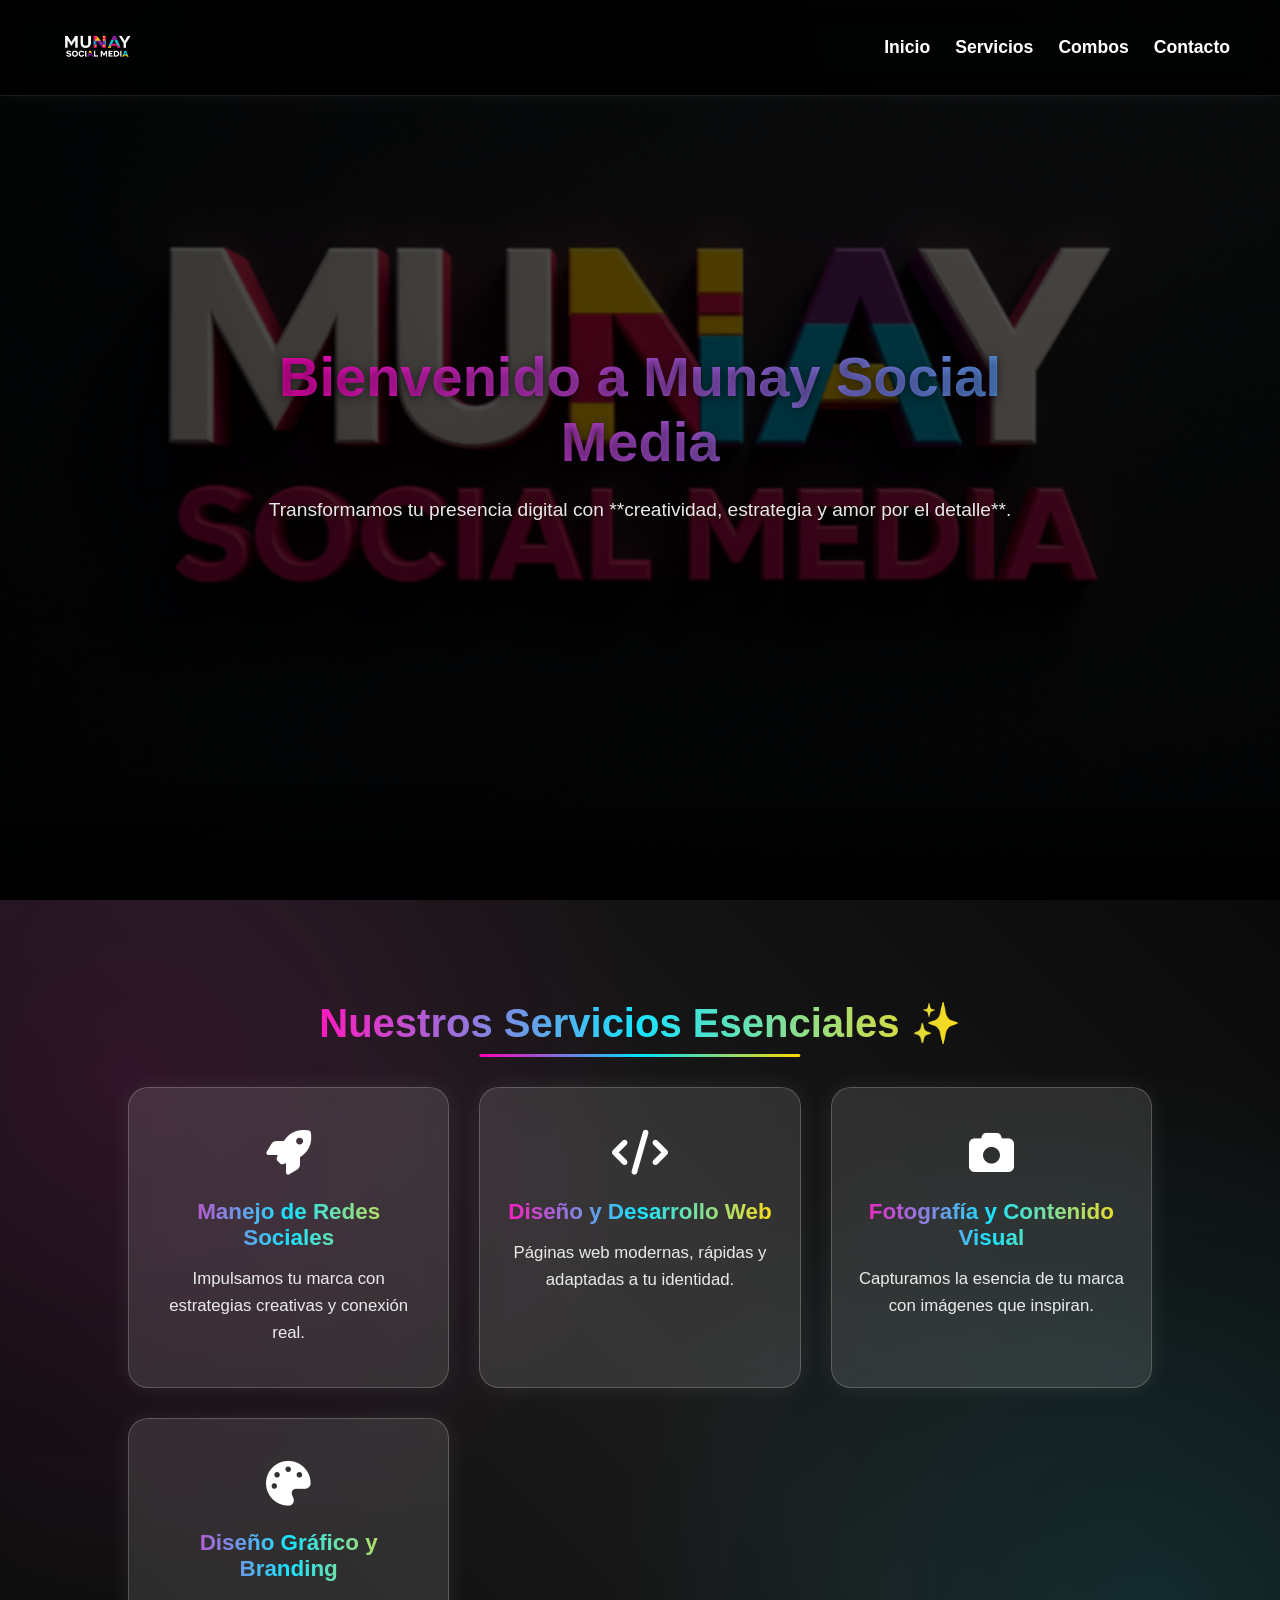
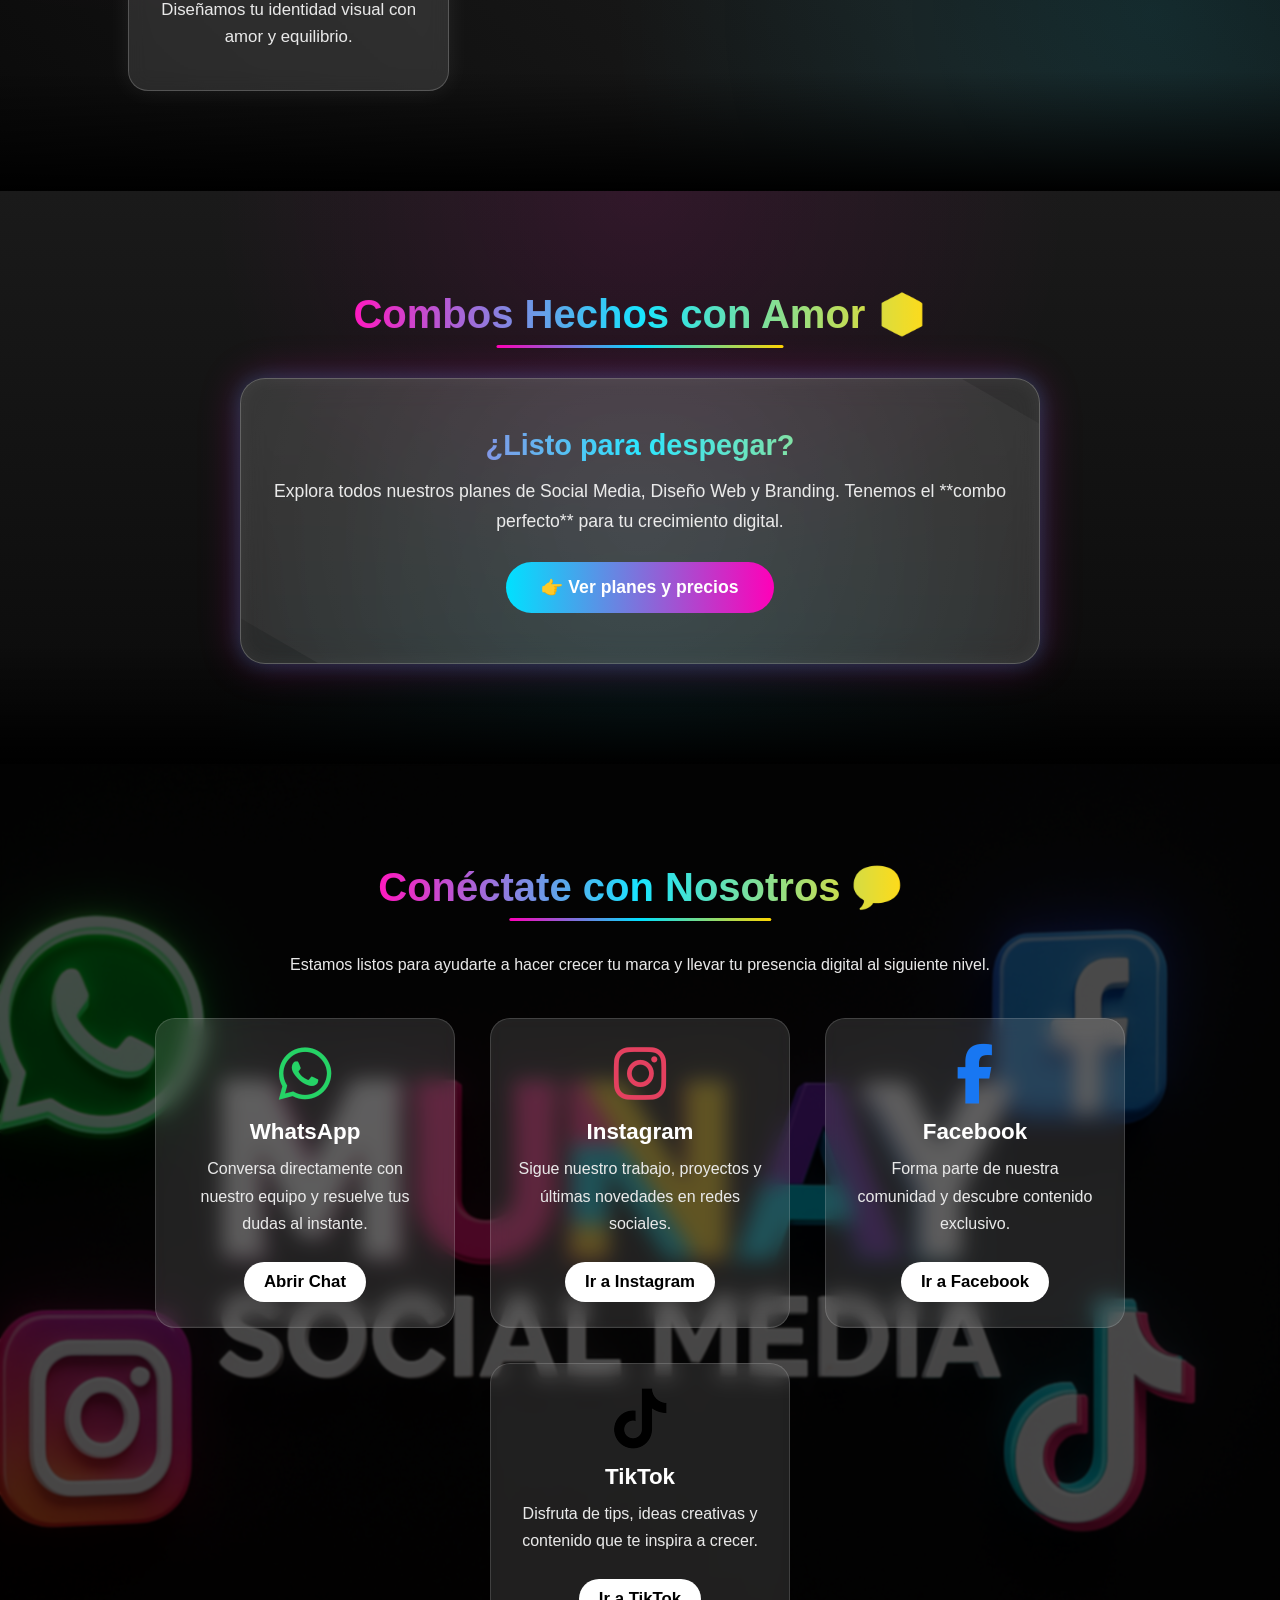
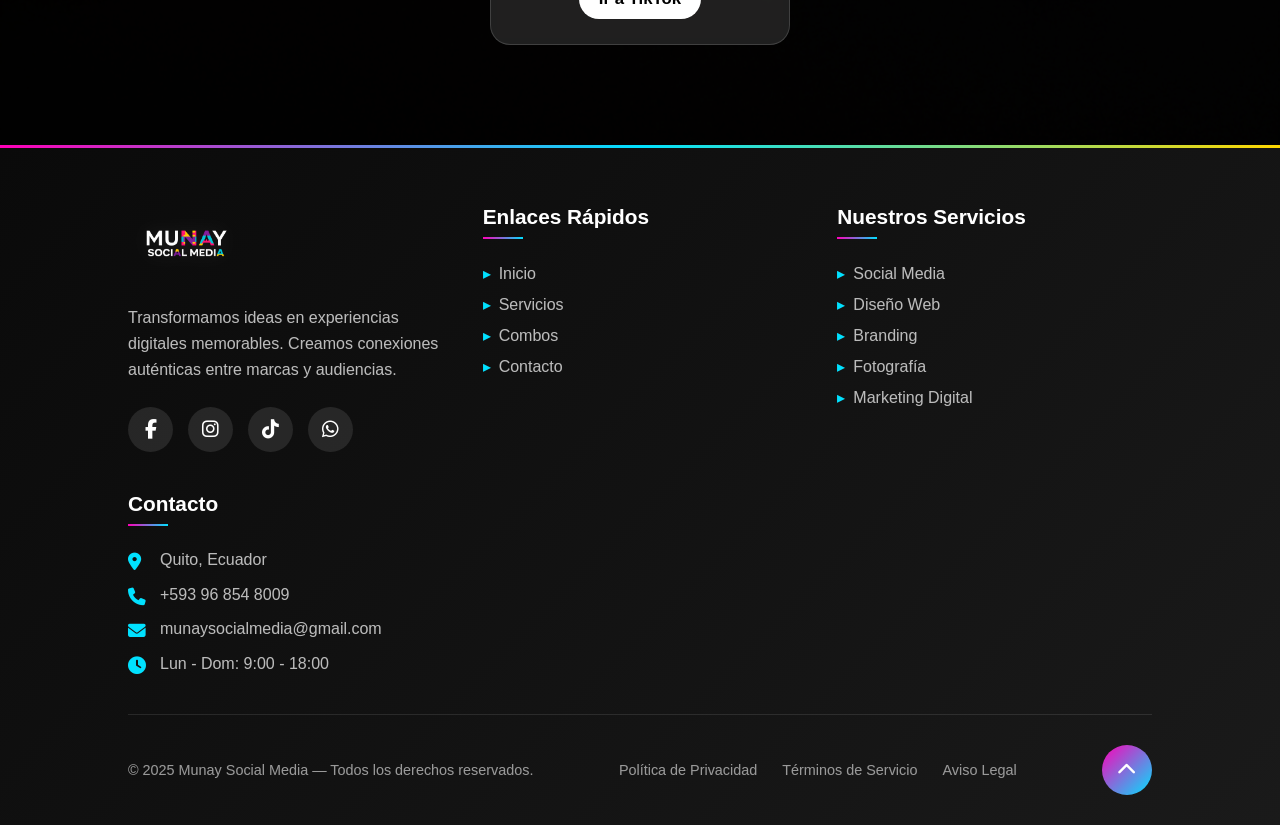
==== index.html @ 26964023 "test pagina web" ====
<!DOCTYPE html>
<html lang="es">
<head>
<meta charset="UTF-8" />
<meta name="viewport" content="width=device-width, initial-scale=1.0" />
<title>Munay Social Media</title>

<link rel="stylesheet" href="https://cdnjs.cloudflare.com/ajax/libs/font-awesome/6.5.0/css/all.min.css" />

<style>
/* ==== BASE ==== */
* {
  margin: 0;
  padding: 0;
  box-sizing: border-box;
  scroll-behavior: smooth;
}
:root {
  --primary: #ff00b8;
  --secondary: #00e1ff;
  --accent: #ffd700;
  --dark: #000;
  --light: #fff;
  --gray: #ccc;
  --light-gray: #e8e8e8;
}
body {
  font-family: "Poppins", sans-serif;
  background-color: var(--dark);
  color: var(--light);
  overflow-x: hidden;
  text-shadow: 0 0 1px rgba(255, 255, 255, 0.1); /* Sutil mejora de contraste */
}

/* ==== HEADER ==== */
header {
  position: fixed;
  top: 0; left: 0;
  width: 100%;
  padding: 15px 50px;
  display: flex;
  justify-content: space-between;
  align-items: center;
  backdrop-filter: blur(15px);
  background: rgba(0, 0, 0, 0.8);
  border-bottom: 1px solid rgba(255, 255, 255, 0.1);
  box-shadow: 0 0 20px rgba(255,255,255,0.05);
  z-index: 1000;
  transition: all 0.4s ease;
}
header.scrolled {
  padding: 10px 50px;
  background: rgba(0, 0, 0, 0.95);
}
header img {
  height: 65px;
  transition: transform 0.4s ease, filter 0.4s ease;
}
header img:hover {
  transform: scale(1.08);
  filter: drop-shadow(0 0 15px rgba(255,255,255,0.4));
}
nav {
  display: flex;
  gap: 25px;
}
nav a {
  color: var(--light);
  text-decoration: none;
  font-weight: 600;
  font-size: 1.1em;
  position: relative;
  transition: all 0.3s ease;
  padding: 8px 0;
}
nav a::after {
  content: "";
  position: absolute;
  width: 0%;
  height: 3px;
  left: 0; bottom: 0;
  background: linear-gradient(90deg, var(--primary), var(--secondary), var(--accent));
  transition: width 0.4s ease;
}
nav a:hover::after { width: 100%; }
nav a:hover {
  color: #ffb3ff;
  text-shadow: 0 0 8px rgba(255, 0, 255, 0.7);
}

/* ==== HERO / INICIO CON IMAGEN DE FONDO ==== */
#inicio {
  height: 100vh;
  display: flex; align-items: center; justify-content: center;
  background: 
    /* Imagen de fondo principal */
    url('./img/MUNAY 5.png') center/cover no-repeat,
    /* Gradientes para overlay */
    radial-gradient(circle at 20% 80%, rgba(255, 0, 184, 0.3) 0%, transparent 50%),
    radial-gradient(circle at 80% 20%, rgba(0, 225, 255, 0.3) 0%, transparent 50%);
  position: relative; text-align: center;
  overflow: hidden;
}

#inicio::before {
  content: "";
  position: absolute;
  inset: 0;
  background: rgba(0, 0, 0, 0.7); /* Overlay oscuro para mejor contraste */
  backdrop-filter: blur(1px);
}

#inicio .contenido {
  position: relative;
  z-index: 2;
  animation: fadeIn 2s ease;
  max-width: 800px;
  padding: 0 20px;
}
#inicio h1 {
  font-size: 3.5em;
  margin-bottom: 20px;
  background: linear-gradient(90deg, var(--primary), var(--secondary), var(--accent));
  background-size: 300% 300%;
  -webkit-background-clip: text;
  -webkit-text-fill-color: transparent;
  animation: gradientShift 5s infinite alternate;
  text-shadow: 0 2px 10px rgba(0,0,0,0.5);
}
#inicio p {
  margin-top: 15px;
  font-size: 1.2em;
  color: var(--light-gray);
  margin-bottom: 30px;
  text-shadow: 0 2px 5px rgba(0,0,0,0.5);
}
#inicio button {
  margin-top: 30px;
  padding: 12px 30px;
  border: none;
  border-radius: 30px;
  background: linear-gradient(90deg, var(--primary), var(--secondary));
  color: var(--light);
  font-weight: 600;
  cursor: pointer;
  transition: all 0.3s ease;
  box-shadow: 0 0 20px rgba(255,255,255,0.1);
  position: relative;
  overflow: hidden;
}
#inicio button::before {
  content: '';
  position: absolute;
  top: 0;
  left: -100%;
  width: 100%;
  height: 100%;
  background: linear-gradient(90deg, transparent, rgba(255,255,255,0.2), transparent);
  transition: 0.5s;
}
#inicio button:hover::before {
  left: 100%;
}
#inicio button:hover {
  transform: scale(1.05);
  box-shadow: 0 0 25px rgba(255,255,255,0.5);
}

/* ==== TITULOS Y SECCIONES ==== */
section {
  padding: 100px 10%;
  position: relative;
  animation: fadeIn 1.5s ease;
  scroll-margin-top: 110px;
}

/* TRANSICIÓN SUAVE ENTRE SECCIONES */
section::after {
  content: "";
  position: absolute;
  bottom: 0;
  left: 0; right: 0;
  height: 120px;
  background: linear-gradient(to bottom, rgba(0,0,0,0) 0%, rgba(0,0,0,1) 100%);
  z-index: 1;
  pointer-events: none;
}

section:last-of-type::after {
  display: none;
}

h2 {
  font-size: 2.5em;
  text-align: center;
  margin-bottom: 40px;
  background: linear-gradient(90deg, var(--primary), var(--secondary), var(--accent));
  -webkit-background-clip: text;
  -webkit-text-fill-color: transparent;
  animation: gradientShift 4s infinite alternate;
  position: relative;
  display: inline-block;
  left: 50%;
  transform: translateX(-50%);
}
h2::after {
  content: '';
  position: absolute;
  width: 50%;
  height: 3px;
  bottom: -10px;
  left: 25%;
  background: linear-gradient(90deg, var(--primary), var(--secondary), var(--accent));
  border-radius: 2px;
}
p {
  color: var(--light-gray);
  text-align: center;
  line-height: 1.7em;
}

/* ==== SERVICIOS ==== */
#servicios {
  background: 
    radial-gradient(circle at 10% 20%, rgba(255, 0, 184, 0.1) 0%, transparent 40%),
    radial-gradient(circle at 90% 80%, rgba(0, 225, 255, 0.1) 0%, transparent 40%),
    linear-gradient(45deg, #0a0a0a 0%, #1a1a1a 50%, #0a0a0a 100%);
  position: relative;
}

.servicios-grid {
  position: relative;
  z-index: 2;
  display: grid;
  grid-template-columns: repeat(auto-fit, minmax(280px, 1fr));
  gap: 30px;
  max-width: 1100px;
  margin: 0 auto;
}
.card {
  background: rgba(255,255,255,0.12);
  border: 1px solid rgba(255,255,255,0.2);
  border-radius: 20px;
  padding: 40px 25px;
  text-align: center;
  transition: all 0.4s ease;
  box-shadow: 0 0 25px rgba(255,255,255,0.08);
  position: relative;
  overflow: hidden;
  backdrop-filter: blur(10px);
}
.card::before {
  content: '';
  position: absolute;
  top: 0;
  left: 0;
  width: 100%;
  height: 5px;
  background: linear-gradient(90deg, var(--primary), var(--secondary), var(--accent));
  transform: scaleX(0);
  transform-origin: left;
  transition: transform 0.4s ease;
}
.card:hover::before {
  transform: scaleX(1);
}
.card:hover {
  transform: translateY(-10px);
  box-shadow: 0 10px 30px rgba(255,255,255,0.15);
  background: linear-gradient(145deg, rgba(255,0,184,0.15), rgba(0,225,255,0.15), rgba(255,215,0,0.15));
}
.card .icon {
  font-size: 2.8em;
  margin-bottom: 20px;
  animation: glowPulse 3s infinite;
}
.card h3 {
  margin-bottom: 15px;
  font-size: 1.4em;
  background: linear-gradient(90deg, var(--primary), var(--secondary), var(--accent));
  -webkit-background-clip: text;
  -webkit-text-fill-color: transparent;
}
.card p {
  color: var(--light-gray);
  font-size: 1.05em;
  line-height: 1.6;
}

/* ==== TESTIMONIOS (Reemplaza Portafolio) ==== */
#testimonios {
  background: 
    radial-gradient(ellipse at 30% 50%, rgba(255, 0, 184, 0.08) 0%, transparent 50%),
    radial-gradient(ellipse at 70% 50%, rgba(0, 225, 255, 0.08) 0%, transparent 50%),
    linear-gradient(180deg, #0f0f0f 0%, #1a1a1a 100%);
  position: relative;
}

.testimonial-carousel {
  display: flex;
  overflow-x: auto; /* Permite scroll horizontal */
  gap: 30px;
  padding: 20px 0;
  max-width: 1200px;
  margin: 0 auto;
  scroll-snap-type: x mandatory;
  -webkit-overflow-scrolling: touch;
  scrollbar-width: none; /* Firefox */
  position: relative;
  z-index: 2;
}

.testimonial-carousel::-webkit-scrollbar {
  display: none; /* Chrome, Safari, Opera */
}

.testimonial-card {
  flex: 0 0 85%; /* 85% para móvil, ajustaremos para desktop */
  scroll-snap-align: center;
  background: rgba(255, 255, 255, 0.08);
  border: 1px solid rgba(255, 255, 255, 0.15);
  border-radius: 20px;
  padding: 40px;
  text-align: center;
  max-width: 400px;
  margin: 0 auto; /* Centrar para el efecto visual, aunque el flex-item ya tiene un tamaño fijo */
  transition: all 0.4s ease;
  box-shadow: 0 0 25px rgba(255,255,255,0.08);
  backdrop-filter: blur(8px);
  position: relative;
  overflow: hidden;
}

.testimonial-card::before {
  content: '\f10d'; /* Icono de comillas de Font Awesome */
  font-family: "Font Awesome 6 Free";
  font-weight: 900;
  position: absolute;
  top: 15px;
  left: 20px;
  font-size: 4em;
  color: rgba(255, 255, 255, 0.1);
  line-height: 1;
}

.testimonial-card:hover {
  transform: translateY(-5px);
  box-shadow: 0 10px 30px rgba(255,0,184,0.3);
}

.testimonial-card p {
  font-style: italic;
  font-size: 1.1em;
  margin-bottom: 20px;
  text-align: center;
}

.client-info {
  margin-top: 20px;
  display: flex;
  flex-direction: column;
  align-items: center;
}

.client-info h4 {
  font-size: 1.2em;
  color: var(--secondary);
  margin-bottom: 5px;
}

.client-info span {
  font-size: 0.9em;
  color: var(--primary);
  font-weight: 600;
}


/* ==== COMBOS ==== */
#combos {
  background: 
    radial-gradient(circle at 50% 0%, rgba(255, 0, 184, 0.1) 0%, transparent 50%),
    radial-gradient(circle at 50% 100%, rgba(0, 225, 255, 0.1) 0%, transparent 50%),
    linear-gradient(180deg, #1a1a1a 0%, #0a0a0a 100%);
  position: relative;
}

.combo-cta-card {
  z-index: 2;
  position: relative;
  width: 90%;
  max-width: 800px;
  margin: 0 auto;
  text-align: center;
  border-radius: 25px;
  background: rgba(255,255,255,0.12);
  border: 1px solid rgba(255,255,255,0.25);
  padding: 50px 30px;
  box-shadow: 
    0 0 40px rgba(255,0,184,0.25), 
    0 0 20px rgba(0,225,255,0.25),
    inset 0 0 20px rgba(255,255,255,0.05);
  transition: all 0.4s ease;
  position: relative;
  overflow: hidden;
  backdrop-filter: blur(15px);
}
.combo-cta-card::before {
  content: '';
  position: absolute;
  top: -50%;
  left: -50%;
  width: 200%;
  height: 200%;
  background: radial-gradient(circle, rgba(255,255,255,0.1) 0%, transparent 70%);
  transform: rotate(30deg);
  transition: all 0.5s ease;
}
.combo-cta-card:hover::before {
  transform: rotate(0deg);
}
.combo-cta-card:hover {
  transform: translateY(-5px);
  box-shadow: 
    0 0 55px rgba(255,0,184,0.35), 
    0 0 30px rgba(0,225,255,0.35),
    inset 0 0 30px rgba(255,255,255,0.1);
}
.combo-cta-card h3 {
  font-size: 1.8em;
  margin-bottom: 15px;
  background: linear-gradient(90deg, var(--primary), var(--secondary), var(--accent));
  -webkit-background-clip: text;
  -webkit-text-fill-color: transparent;
}
.combo-cta-card p {
  color: var(--light-gray);
  margin-bottom: 25px;
  font-size: 1.1em;
}
.combo-cta-card button {
  padding: 15px 35px;
  font-size: 1.1em;
  border: none;
  border-radius: 40px;
  background: linear-gradient(90deg, var(--secondary), var(--primary));
  color: var(--light);
  font-weight: 700;
  cursor: pointer;
  transition: 0.3s;
  position: relative;
  overflow: hidden;
  z-index: 1;
}
.combo-cta-card button::before {
  content: '';
  position: absolute;
  top: 0;
  left: 0;
  width: 0%;
  height: 100%;
  background: linear-gradient(90deg, var(--primary), var(--secondary));
  transition: all 0.4s ease;
  z-index: -1;
}
.combo-cta-card button:hover::before {
  width: 100%;
}
.combo-cta-card button:hover {
  transform: scale(1.05);
  box-shadow: 0 0 30px rgba(255,255,255,0.5);
}

/* ==== CONTACTO ==== */
#contacto {
  background: 
    /* Imagen de fondo para contacto */
    url('./img/CONTACTO.png') center/cover no-repeat,
    /* Gradientes para overlay */
    radial-gradient(circle at 80% 20%, rgba(255, 0, 184, 0.2) 0%, transparent 40%),
    radial-gradient(circle at 20% 80%, rgba(0, 225, 255, 0.2) 0%, transparent 40%);
  color: var(--light);
  overflow: hidden;
  position: relative;
}

#contacto::before {
  content: "";
  position: absolute;
  inset: 0;
  background: rgba(0, 0, 0, 0.7); /* Overlay oscuro para contraste */
  backdrop-filter: blur(1px);
}

#contacto > * {
  position: relative;
  z-index: 1;
}
.contacto-grid {
  display: flex;
  flex-wrap: wrap;
  justify-content: center;
  gap: 35px;
  margin-top: 40px;
}
.contact-card {
  background: rgba(255,255,255,0.12);
  border-radius: 20px;
  padding: 25px;
  width: 300px;
  transition: all 0.3s ease;
  text-align: center;
  cursor: pointer;
  position: relative;
  overflow: hidden;
  border: 1px solid rgba(255,255,255,0.15);
  backdrop-filter: blur(10px);
}
.contact-card::before {
  content: '';
  position: absolute;
  top: 0;
  left: 0;
  width: 100%;
  height: 100%;
  background: linear-gradient(135deg, rgba(255,255,255,0.1) 0%, transparent 50%);
  transform: translateY(100%);
  transition: transform 0.4s ease;
}
.contact-card:hover::before {
  transform: translateY(0);
}
.contact-card:hover {
  transform: translateY(-6px);
  background: rgba(255,255,255,0.15);
  box-shadow: 0 10px 25px rgba(255,255,255,0.1);
}
.contact-card .icon i {
  font-size: 60px;
  margin-bottom: 15px;
  transition: transform 0.3s ease;
  animation: glowPulse 2.8s infinite;
}
.contact-card:hover .icon i { transform: scale(1.2); }

.whatsapp .icon i { color: #25D366; }
.instagram .icon i { color: #E4405F; }
.facebook .icon i { color: #1877F2; }
.tiktok .icon i { color: #000; }

.contact-card h3 {
  font-size: 1.4em;
  margin-bottom: 10px;
  color: var(--light);
}
.contact-card p {
  color: var(--light-gray);
  margin-bottom: 15px;
}

.btn {
  display: inline-block;
  margin-top: 10px;
  padding: 10px 20px;
  border-radius: 25px;
  background: var(--light);
  color: var(--dark);
  font-weight: 600;
  transition: all 0.3s ease;
  position: relative;
  z-index: 1;
  font-size: 1.05em;
}
.contact-card:hover .btn {
  background: var(--primary);
  color: var(--light);
}

/* ==== ANIMACIONES ==== */
@keyframes fadeIn {
  from { opacity: 0; transform: translateY(40px); }
  to { opacity: 1; transform: translateY(0); }
}
@keyframes gradientShift {
  0% { background-position: 0% 50%; }
  100% { background-position: 100% 50%; }
}
@keyframes glowPulse {
  0%,100% { filter: drop-shadow(0 0 5px rgba(255,255,255,0.1)); }
  50% { filter: drop-shadow(0 0 15px rgba(255,255,255,0.4)); }
}

/* ==== RESPONSIVO MEJORADO ==== */
@media (max-width: 768px) {
  /* Header */
  header { 
    padding: 12px 20px; 
    flex-direction: column;
    gap: 15px;
  }
  header img {
    height: 70px;
  }
  nav {
    gap: 15px;
  }
  nav a {
    font-size: 1em;
  }
  
  /* Sección Inicio */
  #inicio {
    height: 100vh;
    background: 
      url('./img/MUNAY 5.png') center/cover no-repeat,
      radial-gradient(circle at 20% 80%, rgba(255, 0, 184, 0.3) 0%, transparent 50%),
      radial-gradient(circle at 80% 20%, rgba(0, 225, 255, 0.3) 0%, transparent 50%);
  }
  
  #inicio h1 { 
    font-size: 2.2em; 
    margin-top: 20px;
  }
  
  #inicio p {
    font-size: 1em;
    padding: 0 10px;
  }
  
  /* Secciones generales */
  section {
    padding: 80px 5%;
    scroll-margin-top: 140px;
  }
  
  h2 {
    font-size: 2em;
  }
  
  /* Servicios */
  .card { 
    padding: 30px 15px; 
  }
  
  /* Combos */
  .combo-cta-card { 
    padding: 40px 20px; 
    width: 95%;
  }
  
  /* Contacto */
  #contacto {
    background: 
      url('./img/CONTACTO.png') center/cover no-repeat,
      radial-gradient(circle at 80% 20%, rgba(255, 0, 184, 0.2) 0%, transparent 40%),
      radial-gradient(circle at 20% 80%, rgba(0, 225, 255, 0.2) 0%, transparent 40%);
  }
  
  .contacto-grid {
    gap: 20px;
  }
  
  .contact-card {
    width: 100%;
    max-width: 300px;
  }
  
  /* Testimonios */
  .testimonial-card {
    padding: 30px 20px;
  }
}

@media (max-width: 480px) {
  /* Ajustes para pantallas muy pequeñas */
  #inicio h1 { 
    font-size: 1.8em; 
  }
  
  #inicio p {
    font-size: 0.9em;
  }
  
  h2 {
    font-size: 1.7em;
  }
  
  section {
    padding: 60px 5%;
  }
  
  .servicios-grid {
    grid-template-columns: 1fr;
    gap: 20px;
  }
  
  .contacto-grid {
    flex-direction: column;
    align-items: center;
  }
}

/* Para dispositivos con orientación horizontal */
@media (max-height: 600px) and (orientation: landscape) {
  #inicio {
    height: auto;
    min-height: 100vh;
    padding: 100px 0;
  }
  
  #inicio .contenido {
    margin-top: 50px;
  }
}

/* ==== FOOTER MEJORADO ==== */
footer {
  background: linear-gradient(135deg, #0a0a0a 0%, #1a1a1a 100%);
  color: #fff;
  padding: 60px 10% 30px;
  position: relative;
  overflow: hidden;
}

footer::before {
  content: '';
  position: absolute;
  top: 0;
  left: 0;
  width: 100%;
  height: 3px;
  background: linear-gradient(90deg, var(--primary), var(--secondary), var(--accent));
}

.footer-content {
  display: grid;
  grid-template-columns: repeat(auto-fit, minmax(250px, 1fr));
  gap: 40px;
  max-width: 1200px;
  margin: 0 auto 40px;
}

.footer-brand {
  display: flex;
  flex-direction: column;
  align-items: flex-start;
}

.footer-logo {
  height: 80px;
  margin-bottom: 20px;
  filter: drop-shadow(0 0 10px rgba(255,255,255,0.1));
}

.footer-brand p {
  text-align: left;
  color: #bbb;
  margin-bottom: 25px;
  line-height: 1.6;
}

.social-links {
  display: flex;
  gap: 15px;
}

.social-link {
  display: flex;
  align-items: center;
  justify-content: center;
  width: 45px;
  height: 45px;
  background: rgba(255,255,255,0.1);
  border-radius: 50%;
  color: #fff;
  text-decoration: none;
  transition: all 0.3s ease;
  position: relative;
  overflow: hidden;
}

.social-link::before {
  content: '';
  position: absolute;
  top: 0;
  left: 0;
  width: 100%;
  height: 100%;
  background: linear-gradient(135deg, var(--primary), var(--secondary));
  opacity: 0;
  transition: opacity 0.3s ease;
  border-radius: 50%;
}

.social-link:hover::before {
  opacity: 1;
}

.social-link i {
  position: relative;
  z-index: 1;
  font-size: 1.2em;
}

.social-link:hover {
  transform: translateY(-3px);
  box-shadow: 0 5px 15px rgba(255,255,255,0.2);
}

.footer-links h3,
.footer-services h3,
.footer-contact h3 {
  color: #fff;
  margin-bottom: 25px;
  font-size: 1.3em;
  position: relative;
  padding-bottom: 10px;
}

.footer-links h3::after,
.footer-services h3::after,
.footer-contact h3::after {
  content: '';
  position: absolute;
  bottom: 0;
  left: 0;
  width: 40px;
  height: 2px;
  background: linear-gradient(90deg, var(--primary), var(--secondary));
}

.footer-links ul,
.footer-services ul {
  list-style: none;
  padding: 0;
}

.footer-links li,
.footer-services li {
  margin-bottom: 12px;
}

.footer-links a,
.footer-services a {
  color: #bbb;
  text-decoration: none;
  transition: all 0.3s ease;
  display: flex;
  align-items: center;
  gap: 8px;
}

.footer-links a::before,
.footer-services a::before {
  content: '▸';
  color: var(--secondary);
  transition: transform 0.3s ease;
}

.footer-links a:hover,
.footer-services a:hover {
  color: #fff;
  transform: translateX(5px);
}

.footer-links a:hover::before,
.footer-services a:hover::before {
  transform: translateX(3px);
  color: var(--primary);
}

.contact-info {
  display: flex;
  flex-direction: column;
  gap: 15px;
}

.contact-item {
  display: flex;
  align-items: flex-start;
  gap: 12px;
  color: #bbb;
}

.contact-item i {
  color: var(--secondary);
  font-size: 1.1em;
  margin-top: 2px;
  min-width: 20px;
}

.contact-item a {
  color: #bbb;
  text-decoration: none;
  transition: color 0.3s ease;
}

.contact-item a:hover {
  color: var(--secondary);
}

.footer-bottom {
  border-top: 1px solid rgba(255,255,255,0.1);
  padding-top: 30px;
  display: flex;
  justify-content: space-between;
  align-items: center;
  flex-wrap: wrap;
  gap: 20px;
  max-width: 1200px;
  margin: 0 auto;
}

.copyright {
  color: #999;
  font-size: 0.9em;
}

.footer-legal {
  display: flex;
  gap: 25px;
}

.footer-legal a {
  color: #999;
  text-decoration: none;
  font-size: 0.9em;
  transition: color 0.3s ease;
}

.footer-legal a:hover {
  color: var(--secondary);
}

.back-to-top {
  background: linear-gradient(135deg, var(--primary), var(--secondary));
  color: #fff;
  border: none;
  width: 50px;
  height: 50px;
  border-radius: 50%;
  cursor: pointer;
  transition: all 0.3s ease;
  display: flex;
  align-items: center;
  justify-content: center;
  font-size: 1.2em;
}

.back-to-top:hover {
  transform: translateY(-3px);
  box-shadow: 0 5px 15px rgba(255,255,255,0.3);
}

/* Responsive Footer */
@media (max-width: 768px) {
  .footer-content {
    grid-template-columns: 1fr;
    gap: 30px;
  }
  
  .footer-brand {
    align-items: center;
    text-align: center;
  }
  
  .footer-brand p {
    text-align: center;
  }
  
  .footer-bottom {
    flex-direction: column;
    text-align: center;
  }
  
  .footer-legal {
    justify-content: center;
  }
}
</style>
</head>
<body>

<header>
  <img src="./img/MUNAY BLANCO PNG.png" alt="Munay Social Media Logo">
  <nav>
    <a href="#inicio">Inicio</a>
    <a href="#servicios">Servicios</a>
    <!-- <a href="#testimonios">Testimonios</a> -->
    <a href="#combos">Combos</a>
    <a href="#contacto">Contacto</a>
  </nav>
</header>

<section id="inicio">
  <div class="contenido">
    <h1>Bienvenido a Munay Social Media</h1>
    <p>Transformamos tu presencia digital con **creatividad, estrategia y amor por el detalle**.</p>
  </div>
</section>

<section id="servicios">
  <h2>Nuestros Servicios Esenciales ✨</h2>
  <div class="servicios-grid">
    <div class="card"><div class="icon"><i class="fa-solid fa-rocket"></i></div><h3>Manejo de Redes Sociales</h3><p>Impulsamos tu marca con estrategias creativas y conexión real.</p></div>
    <div class="card"><div class="icon"><i class="fa-solid fa-code"></i></div><h3>Diseño y Desarrollo Web</h3><p>Páginas web modernas, rápidas y adaptadas a tu identidad.</p></div>
    <div class="card"><div class="icon"><i class="fa-solid fa-camera"></i></div><h3>Fotografía y Contenido Visual</h3><p>Capturamos la esencia de tu marca con imágenes que inspiran.</p></div>
    <div class="card"><div class="icon"><i class="fa-solid fa-palette"></i></div><h3>Diseño Gráfico y Branding</h3><p>Diseñamos tu identidad visual con amor y equilibrio.</p></div>
  </div>
</section>
<!-- 
<section id="testimonios">
  <h2>Clientes Felices, Resultados Reales </h2>
  <p style="margin-bottom: 40px;">La mejor prueba de nuestro trabajo es el crecimiento de quienes confían en Munay.</p>
  <div class="testimonial-carousel">
    <div class="testimonial-card">
      <p>"El equipo de Munay elevó nuestro Instagram a un nuevo nivel. Las ventas se duplicaron en 3 meses. ¡Recomendados 100%!"</p>
      <div class="client-info">
        <h4>Jose Flores</h4>
        <span>Fundadora, Tienda de Moda Vint.</span>
      </div>
    </div>
    <div class="testimonial-card">
      <p>"Necesitábamos una web moderna y rápida. Munay nos entregó un sitio espectacular, optimizado y con un diseño que amamos."</p>
      <div class="client-info">
        <h4>Carlos Herrera</h4>
        <span>Director de Marketing, TechSoluciones.</span>
      </div>
    </div>
    <div class="testimonial-card">
      <p>"Su trabajo de branding capturó perfectamente la esencia de nuestro restaurante. ¡Ahora tenemos una identidad inolvidable!"</p>
      <div class="client-info">
        <h4>Elena Guzmán</h4>
        <span>Gerente, El Fogón Gourmet.</span>
      </div>
    </div>
  </div>
</section> -->

<section id="combos">
  <h2>Combos Hechos con Amor 📦</h2>
  <div class="combo-cta-card">
    <h3>¿Listo para despegar?</h3>
    <p>Explora todos nuestros planes de Social Media, Diseño Web y Branding. Tenemos el **combo perfecto** para tu crecimiento digital.</p>
    <button onclick="window.location.href='combos.html'">👉 Ver planes y precios</button>
  </div>
</section>

<section id="contacto">
  <h2>Conéctate con Nosotros 💬</h2>
  <p class="contacto-text">Estamos listos para ayudarte a hacer crecer tu marca y llevar tu presencia digital al siguiente nivel.</p>

  <div class="contacto-grid">
    <div class="contact-card whatsapp" onclick="window.open('https://wa.me/593968548009','_blank')">
      <div class="icon"><i class="fa-brands fa-whatsapp"></i></div>
      <h3>WhatsApp</h3>
      <p>Conversa directamente con nuestro equipo y resuelve tus dudas al instante.</p>
      <span class="btn">Abrir Chat</span>
    </div>

    <div class="contact-card instagram" onclick="window.open('https://www.instagram.com/munay_social_media?igsh=MW9oMW02M3Y1NXR4MA%3D%3D&utm_source=qr','_blank')">
      <div class="icon"><i class="fa-brands fa-instagram"></i></div>
      <h3>Instagram</h3>
      <p>Sigue nuestro trabajo, proyectos y últimas novedades en redes sociales.</p>
      <span class="btn">Ir a Instagram</span>
    </div>

    <div class="contact-card facebook" onclick="window.open('https://www.facebook.com/share/1RtKyvV9vd/?mibextid=wwXIfr','_blank')">
      <div class="icon"><i class="fa-brands fa-facebook-f"></i></div>
      <h3>Facebook</h3>
      <p>Forma parte de nuestra comunidad y descubre contenido exclusivo.</p>
      <span class="btn">Ir a Facebook</span>
    </div>
    <div class="contact-card tiktok" onclick="window.open('https://www.tiktok.com/@munay.social.medi?_r=1&_t=ZM-91BKcjH4G0e','_blank')">
  <div class="icon"><i class="fa-brands fa-tiktok"></i></div>
  <h3>TikTok</h3>
  <p>Disfruta de tips, ideas creativas y contenido que te inspira a crecer.</p>
  <span class="btn">Ir a TikTok</span>
</div>

  </div>
</section>

<footer>
  <div class="footer-content">
    <div class="footer-brand">
      <img src="./img/MUNAY BLANCO PNG.png" alt="Munay Social Media" class="footer-logo">
      <p>Transformamos ideas en experiencias digitales memorables. Creamos conexiones auténticas entre marcas y audiencias.</p>
      <div class="social-links">
        <a href="https://www.facebook.com/share/1RtKyvV9vd/?mibextid=wwXIfr" class="social-link" target="_blank"><i class="fab fa-facebook-f"></i></a>
        <a href="https://www.instagram.com/munay_social_media?igsh=MW9oMW02M3Y1NXR4MA%3D%3D&utm_source=qr" class="social-link" target="_blank"><i class="fab fa-instagram"></i></a>
        <a href="https://www.tiktok.com/@munay.social.medi?_r=1&_t=ZM-91BKcjH4G0e" class="social-link" target="_blank"><i class="fab fa-tiktok"></i></a>
        <a href="https://wa.me/593968548009" class="social-link" target="_blank"><i class="fab fa-whatsapp"></i></a>
      </div>
    </div>
    
    <div class="footer-links">
      <h3>Enlaces Rápidos</h3>
      <ul>
        <li><a href="#inicio">Inicio</a></li>
        <li><a href="#servicios">Servicios</a></li>
        <!-- <li><a href="#testimonios">Testimonios</a></li> -->
        <li><a href="#combos">Combos</a></li>
        <li><a href="#contacto">Contacto</a></li>
      </ul>
    </div>
    
    <div class="footer-services">
      <h3>Nuestros Servicios</h3>
      <ul>
        <li><a href="#servicios">Social Media</a></li>
        <li><a href="#servicios">Diseño Web</a></li>
        <li><a href="#servicios">Branding</a></li>
        <li><a href="#servicios">Fotografía</a></li>
        <li><a href="#servicios">Marketing Digital</a></li>
      </ul>
    </div>
    
    <div class="footer-contact">
      <h3>Contacto</h3>
      <div class="contact-info">
        <div class="contact-item">
          <i class="fas fa-map-marker-alt"></i>
          <span>Quito, Ecuador</span>
        </div>
        <div class="contact-item">
          <i class="fas fa-phone"></i>
          <a href="tel:+593968548009">+593 96 854 8009</a>
        </div>
        <div class="contact-item">
          <i class="fas fa-envelope"></i>
          <a href="mailto:munaysocialmedia@gmail.com">munaysocialmedia@gmail.com</a>
        </div>
        <div class="contact-item">
          <i class="fas fa-clock"></i>
          <span>Lun - Dom: 9:00 - 18:00</span>
        </div>
      </div>
    </div>
  </div>
  
  <div class="footer-bottom">
    <div class="copyright">
      © 2025 Munay Social Media — Todos los derechos reservados.
    </div>
    <div class="footer-legal">
      <a href="#">Política de Privacidad</a>
      <a href="#">Términos de Servicio</a>
      <a href="#">Aviso Legal</a>
    </div>
    <button class="back-to-top" onclick="scrollToTop()">
      <i class="fas fa-chevron-up"></i>
    </button>
  </div>
</footer>

<script>
// Animación de aparición suave al hacer scroll
const elements = document.querySelectorAll("section");
const observer = new IntersectionObserver(entries => {
  entries.forEach(entry => {
    if (entry.isIntersecting) {
      entry.target.style.animation = "fadeIn 1.5s ease forwards";
    }
  });
});
elements.forEach(el => observer.observe(el));

// Header que cambia al hacer scroll
window.addEventListener('scroll', function() {
  const header = document.querySelector('header');
  if (window.scrollY > 50) {
    header.classList.add('scrolled');
  } else {
    header.classList.remove('scrolled');
  }
});

// Función para scroll al inicio
function scrollToTop() {
  window.scrollTo({
    top: 0,
    behavior: 'smooth'
  });
}
</script>

</body>
</html>
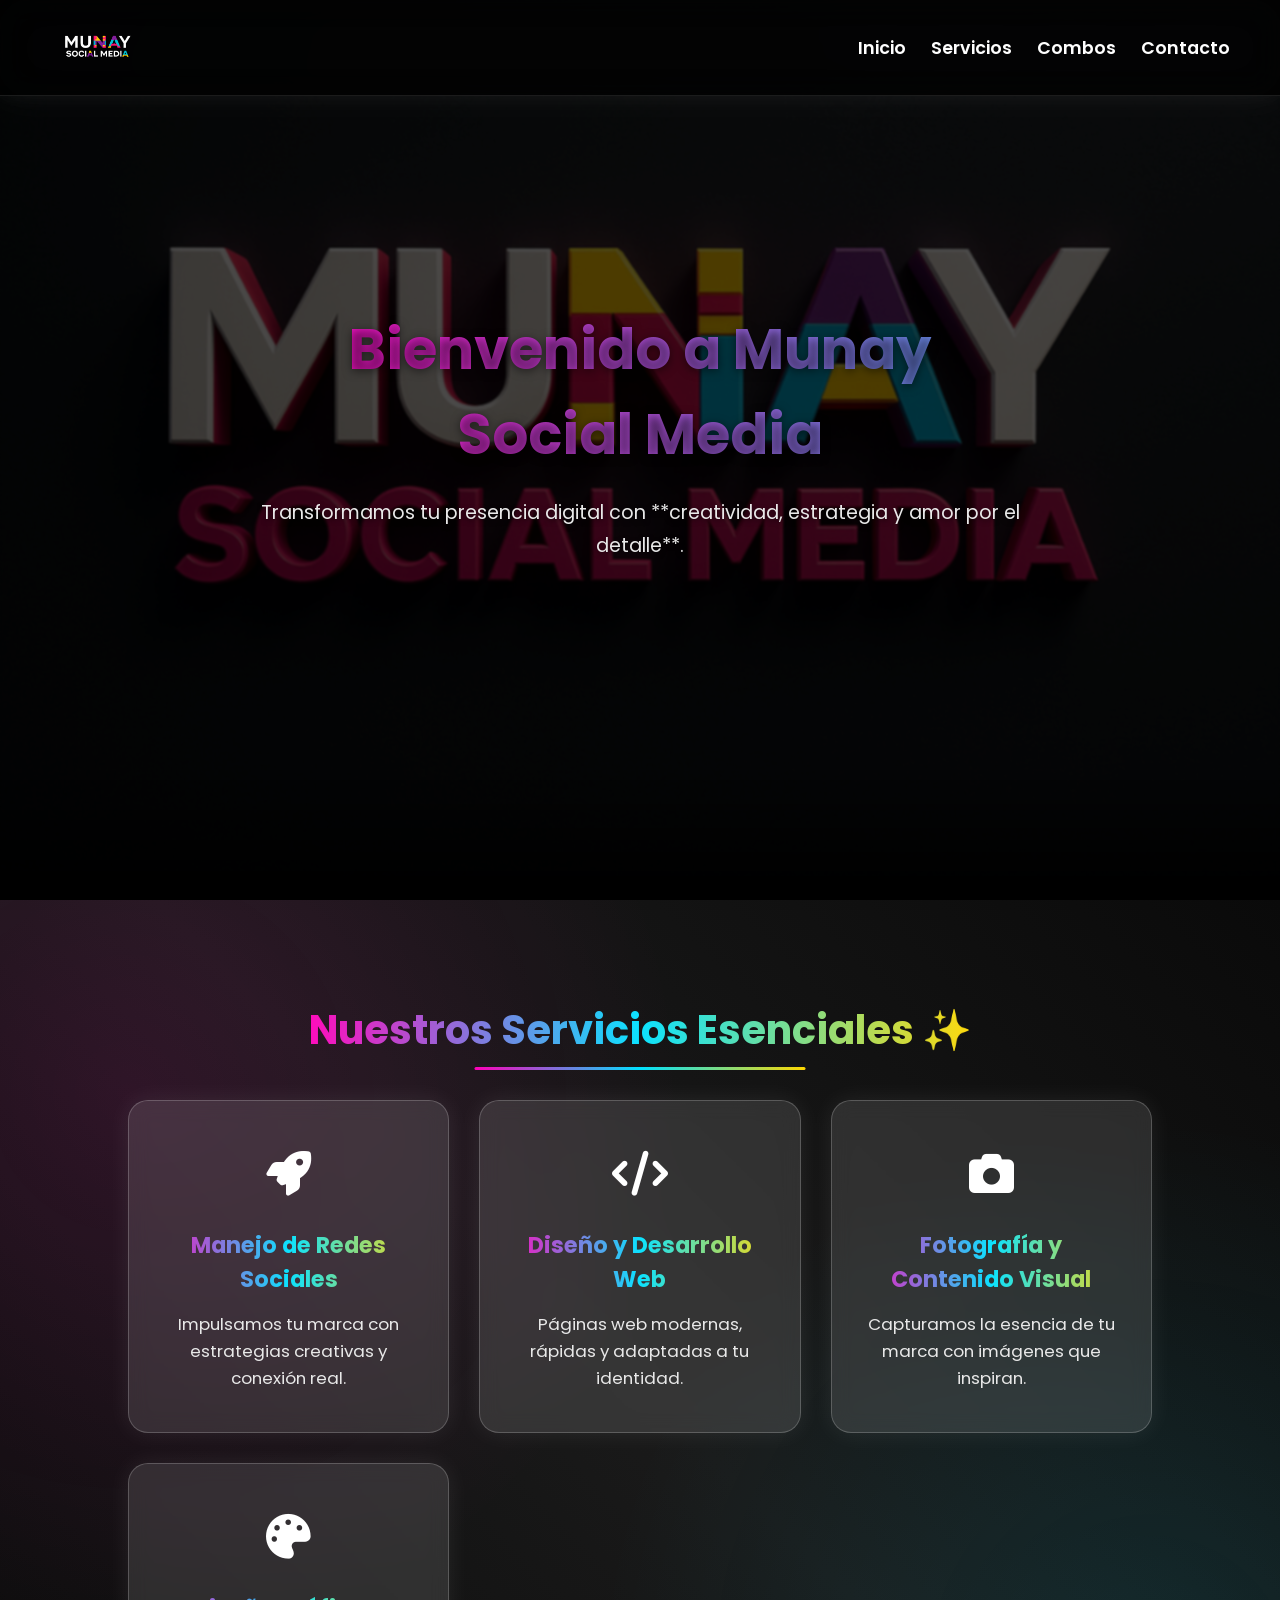
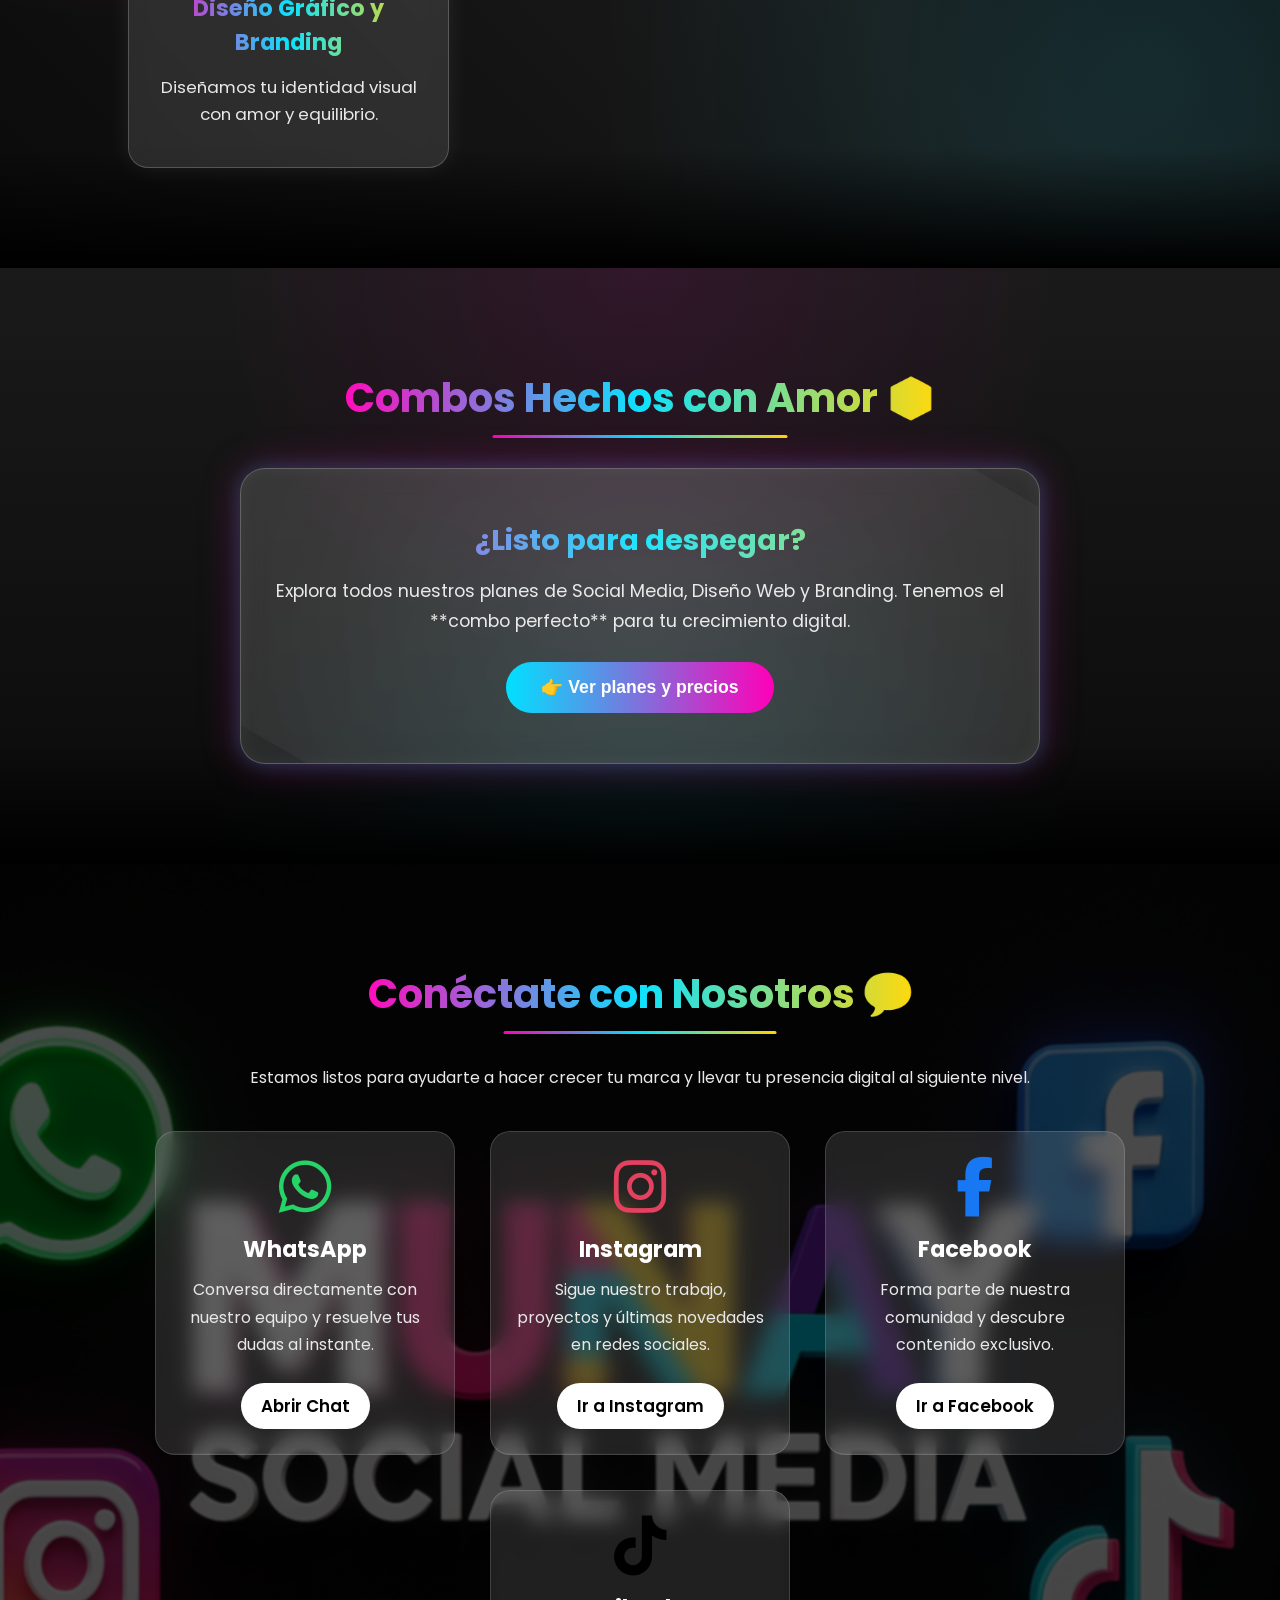
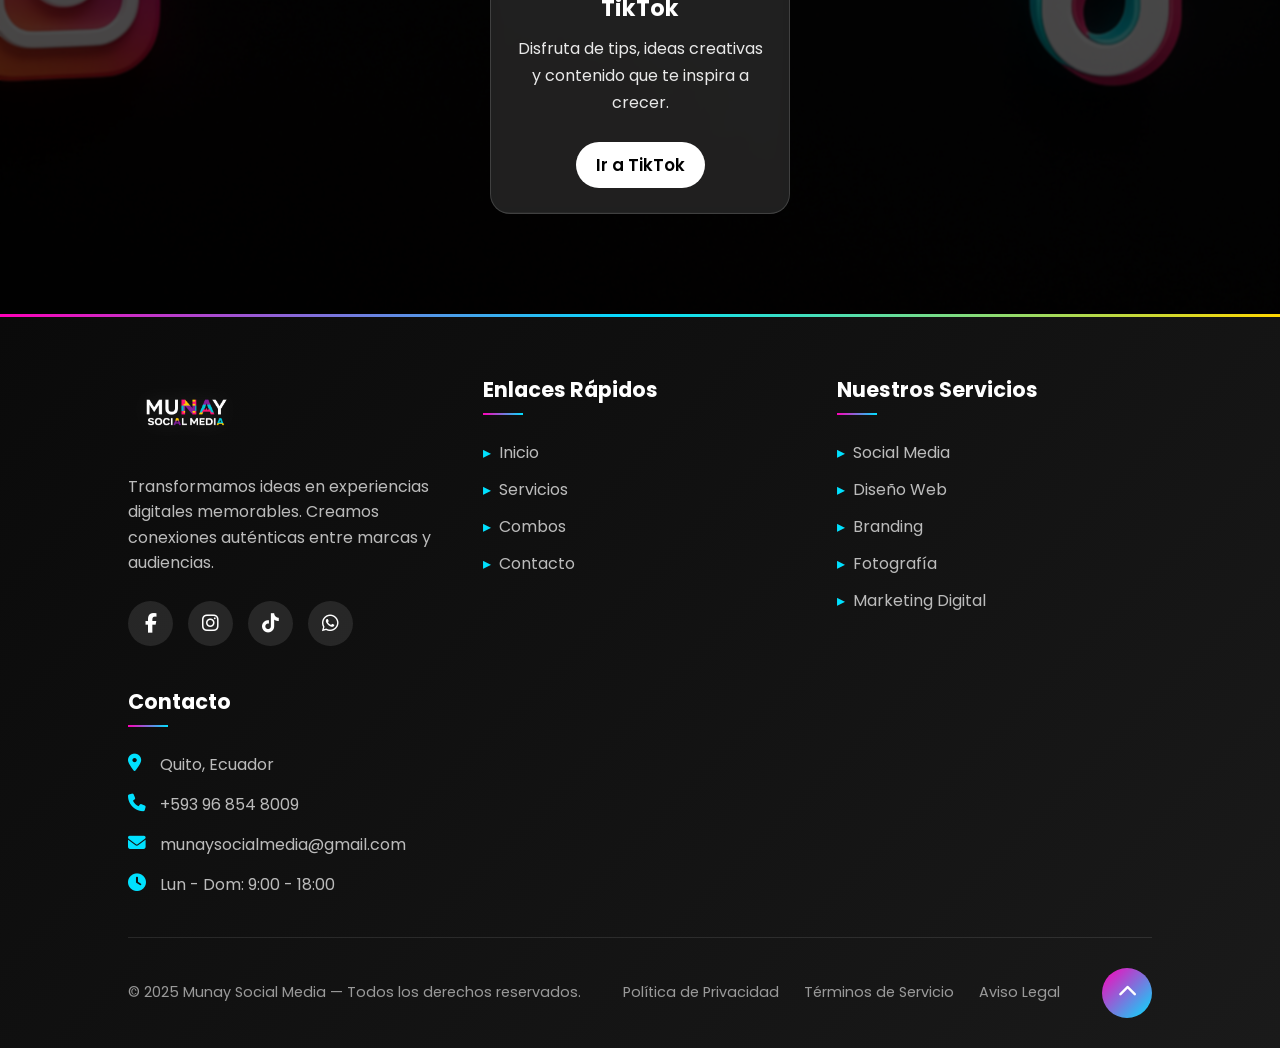
==== commit fc2fc1eb: "Optimización Sitio web" ====
--- a/index.html
+++ b/index.html
@@ -4,8 +4,15 @@
 <meta charset="UTF-8" />
 <meta name="viewport" content="width=device-width, initial-scale=1.0" />
 <title>Munay Social Media</title>
-
-<link rel="stylesheet" href="https://cdnjs.cloudflare.com/ajax/libs/font-awesome/6.5.0/css/all.min.css" />
+<link rel="preconnect" href="https://fonts.googleapis.com">
+<link rel="preconnect" href="https://fonts.gstatic.com" crossorigin>
+
+<link rel="stylesheet" href="https://cdnjs.cloudflare.com/ajax/libs/font-awesome/6.5.0/css/all.min.css" media="print" onload="this.media='all'" />
+<noscript><link rel="stylesheet" href="https://cdnjs.cloudflare.com/ajax/libs/font-awesome/6.5.0/css/all.min.css" /></noscript>
+
+<link href="https://fonts.googleapis.com/css2?family=Poppins:wght@400;600;700&display=swap" rel="stylesheet">
+
+<link rel="icon" type="image/png" href="./img/MUNAY BLANCO PNG.png">
 
 <style>
 /* ==== BASE ==== */
@@ -13,7 +20,7 @@
   margin: 0;
   padding: 0;
   box-sizing: border-box;
-  scroll-behavior: smooth;
+  /* scroll-behavior: smooth; -- Sugerencia: Evitar en CSS, es mejor usar JS para un mayor control y accesibilidad. Se mueve a la función JS. */
 }
 :root {
   --primary: #ff00b8;
@@ -25,11 +32,11 @@
   --light-gray: #e8e8e8;
 }
 body {
-  font-family: "Poppins", sans-serif;
+  font-family: 'Poppins', sans-serif;
   background-color: var(--dark);
   color: var(--light);
   overflow-x: hidden;
-  text-shadow: 0 0 1px rgba(255, 255, 255, 0.1); /* Sutil mejora de contraste */
+  text-shadow: 0 0 1px rgba(255, 255, 255, 0.05); /* Sutil mejora de contraste, reduce opacidad */
 }
 
 /* ==== HEADER ==== */
@@ -41,12 +48,15 @@
   display: flex;
   justify-content: space-between;
   align-items: center;
+  /* 💡 Optimización 4: backdrop-filter puede ser costoso. Se mantiene, pero se debe usar con cautela. */
   backdrop-filter: blur(15px);
   background: rgba(0, 0, 0, 0.8);
   border-bottom: 1px solid rgba(255, 255, 255, 0.1);
-  box-shadow: 0 0 20px rgba(255,255,255,0.05);
+  /* 💡 Optimización 5: Usar filter en lugar de box-shadow para un mejor rendimiento en dispositivos de baja potencia. */
+  filter: drop-shadow(0 0 20px rgba(255,255,255,0.05));
+  box-shadow: 0 0 20px rgba(255,255,255,0.05); /* Se mantiene el box-shadow original como fallback */
   z-index: 1000;
-  transition: all 0.4s ease;
+  /* transition: all 0.4s ease; -- Se mantiene para suavidad, pero se debe tener en cuenta el coste. */
 }
 header.scrolled {
   padding: 10px 50px;
@@ -54,6 +64,7 @@
 }
 header img {
   height: 65px;
+  /* 💡 Optimización 6: Usar transform: scale en el hover es ligero. Se mantiene. */
   transition: transform 0.4s ease, filter 0.4s ease;
 }
 header img:hover {
@@ -92,10 +103,9 @@
 #inicio {
   height: 100vh;
   display: flex; align-items: center; justify-content: center;
+  /* 💡 Optimización 7: Usar 'fixed' para el fondo del hero reduce el repintado al hacer scroll en algunos dispositivos, aunque puede tener otros costes. 'Cover' se mantiene. */
   background: 
-    /* Imagen de fondo principal */
     url('./img/MUNAY 5.png') center/cover no-repeat,
-    /* Gradientes para overlay */
     radial-gradient(circle at 20% 80%, rgba(255, 0, 184, 0.3) 0%, transparent 50%),
     radial-gradient(circle at 80% 20%, rgba(0, 225, 255, 0.3) 0%, transparent 50%);
   position: relative; text-align: center;
@@ -106,14 +116,15 @@
   content: "";
   position: absolute;
   inset: 0;
-  background: rgba(0, 0, 0, 0.7); /* Overlay oscuro para mejor contraste */
+  background: rgba(0, 0, 0, 0.7);
+  /* 💡 Optimización 8: blur(1px) es muy ligero, se mantiene. */
   backdrop-filter: blur(1px);
 }
 
 #inicio .contenido {
   position: relative;
   z-index: 2;
-  animation: fadeIn 2s ease;
+  /* animation: fadeIn 2s ease; -- Se mantiene la animación visual. */
   max-width: 800px;
   padding: 0 20px;
 }
@@ -124,7 +135,7 @@
   background-size: 300% 300%;
   -webkit-background-clip: text;
   -webkit-text-fill-color: transparent;
-  animation: gradientShift 5s infinite alternate;
+  /* animation: gradientShift 5s infinite alternate; -- Se mantiene para el efecto visual. */
   text-shadow: 0 2px 10px rgba(0,0,0,0.5);
 }
 #inicio p {
@@ -170,7 +181,7 @@
 section {
   padding: 100px 10%;
   position: relative;
-  animation: fadeIn 1.5s ease;
+  /* animation: fadeIn 1.5s ease; -- Se moverá a JS para ser activada al intersectar */
   scroll-margin-top: 110px;
 }
 
@@ -197,7 +208,7 @@
   background: linear-gradient(90deg, var(--primary), var(--secondary), var(--accent));
   -webkit-background-clip: text;
   -webkit-text-fill-color: transparent;
-  animation: gradientShift 4s infinite alternate;
+  /* animation: gradientShift 4s infinite alternate; -- Se mantiene para el efecto visual. */
   position: relative;
   display: inline-block;
   left: 50%;
@@ -265,14 +276,15 @@
   transform: scaleX(1);
 }
 .card:hover {
-  transform: translateY(-10px);
+  /* 💡 Optimización 9: Agrupar transformaciones en 3D para aprovechar la aceleración de hardware. */
+  transform: translateY(-10px) translateZ(0);
   box-shadow: 0 10px 30px rgba(255,255,255,0.15);
   background: linear-gradient(145deg, rgba(255,0,184,0.15), rgba(0,225,255,0.15), rgba(255,215,0,0.15));
 }
 .card .icon {
   font-size: 2.8em;
   margin-bottom: 20px;
-  animation: glowPulse 3s infinite;
+  /* animation: glowPulse 3s infinite; -- Se mantiene para el efecto visual. */
 }
 .card h3 {
   margin-bottom: 15px;
@@ -298,24 +310,25 @@
 
 .testimonial-carousel {
   display: flex;
-  overflow-x: auto; /* Permite scroll horizontal */
+  overflow-x: auto;
   gap: 30px;
   padding: 20px 0;
   max-width: 1200px;
   margin: 0 auto;
   scroll-snap-type: x mandatory;
   -webkit-overflow-scrolling: touch;
-  scrollbar-width: none; /* Firefox */
+  scrollbar-width: none;
   position: relative;
   z-index: 2;
 }
 
 .testimonial-carousel::-webkit-scrollbar {
-  display: none; /* Chrome, Safari, Opera */
+  display: none;
 }
 
 .testimonial-card {
-  flex: 0 0 85%; /* 85% para móvil, ajustaremos para desktop */
+  /* 💡 Optimización 10: Usar tamaños fijos para el carrusel es bueno para el rendimiento. Se mantiene. */
+  flex: 0 0 85%;
   scroll-snap-align: center;
   background: rgba(255, 255, 255, 0.08);
   border: 1px solid rgba(255, 255, 255, 0.15);
@@ -323,7 +336,7 @@
   padding: 40px;
   text-align: center;
   max-width: 400px;
-  margin: 0 auto; /* Centrar para el efecto visual, aunque el flex-item ya tiene un tamaño fijo */
+  margin: 0 auto;
   transition: all 0.4s ease;
   box-shadow: 0 0 25px rgba(255,255,255,0.08);
   backdrop-filter: blur(8px);
@@ -332,7 +345,7 @@
 }
 
 .testimonial-card::before {
-  content: '\f10d'; /* Icono de comillas de Font Awesome */
+  content: '\f10d';
   font-family: "Font Awesome 6 Free";
   font-weight: 900;
   position: absolute;
@@ -344,7 +357,8 @@
 }
 
 .testimonial-card:hover {
-  transform: translateY(-5px);
+  /* 💡 Optimización 9: Agrupar transformaciones en 3D para la aceleración de hardware. */
+  transform: translateY(-5px) translateZ(0);
   box-shadow: 0 10px 30px rgba(255,0,184,0.3);
 }
 
@@ -419,7 +433,8 @@
   transform: rotate(0deg);
 }
 .combo-cta-card:hover {
-  transform: translateY(-5px);
+  /* 💡 Optimización 9: Agrupar transformaciones en 3D para la aceleración de hardware. */
+  transform: translateY(-5px) translateZ(0);
   box-shadow: 
     0 0 55px rgba(255,0,184,0.35), 
     0 0 30px rgba(0,225,255,0.35),
@@ -466,16 +481,16 @@
   width: 100%;
 }
 .combo-cta-card button:hover {
-  transform: scale(1.05);
+  /* 💡 Optimización 9: Agrupar transformaciones en 3D para la aceleración de hardware. */
+  transform: scale(1.05) translateZ(0);
   box-shadow: 0 0 30px rgba(255,255,255,0.5);
 }
 
 /* ==== CONTACTO ==== */
 #contacto {
+  /* 💡 Optimización 11: Se mantiene el fondo, pero se debe asegurar que CONTACTO.png es un archivo pequeño y optimizado para el móvil. */
   background: 
-    /* Imagen de fondo para contacto */
     url('./img/CONTACTO.png') center/cover no-repeat,
-    /* Gradientes para overlay */
     radial-gradient(circle at 80% 20%, rgba(255, 0, 184, 0.2) 0%, transparent 40%),
     radial-gradient(circle at 20% 80%, rgba(0, 225, 255, 0.2) 0%, transparent 40%);
   color: var(--light);
@@ -487,7 +502,7 @@
   content: "";
   position: absolute;
   inset: 0;
-  background: rgba(0, 0, 0, 0.7); /* Overlay oscuro para contraste */
+  background: rgba(0, 0, 0, 0.7);
   backdrop-filter: blur(1px);
 }
 
@@ -530,7 +545,8 @@
   transform: translateY(0);
 }
 .contact-card:hover {
-  transform: translateY(-6px);
+  /* 💡 Optimización 9: Agrupar transformaciones en 3D para la aceleración de hardware. */
+  transform: translateY(-6px) translateZ(0);
   background: rgba(255,255,255,0.15);
   box-shadow: 0 10px 25px rgba(255,255,255,0.1);
 }
@@ -538,9 +554,12 @@
   font-size: 60px;
   margin-bottom: 15px;
   transition: transform 0.3s ease;
-  animation: glowPulse 2.8s infinite;
-}
-.contact-card:hover .icon i { transform: scale(1.2); }
+  /* animation: glowPulse 2.8s infinite; -- Se mantiene para el efecto visual. */
+}
+.contact-card:hover .icon i { 
+  /* 💡 Optimización 9: Agrupar transformaciones en 3D para la aceleración de hardware. */
+  transform: scale(1.2) translateZ(0); 
+}
 
 .whatsapp .icon i { color: #25D366; }
 .instagram .icon i { color: #E4405F; }
@@ -576,9 +595,10 @@
 }
 
 /* ==== ANIMACIONES ==== */
+/* 💡 Optimización 12: Usar 'opacity' y 'transform' para animaciones más fluidas (layer compositing) */
 @keyframes fadeIn {
-  from { opacity: 0; transform: translateY(40px); }
-  to { opacity: 1; transform: translateY(0); }
+  from { opacity: 0; transform: translateY(40px) translateZ(0); }
+  to { opacity: 1; transform: translateY(0) translateZ(0); }
 }
 @keyframes gradientShift {
   0% { background-position: 0% 50%; }
@@ -594,9 +614,11 @@
   /* Header */
   header { 
     padding: 12px 20px; 
+    /* 💡 Optimización: Mantenerlo 'fixed' es crucial para el mobile UX */
     flex-direction: column;
     gap: 15px;
   }
+  /* ... (el resto del media query se mantiene, ya que es responsive) ... */
   header img {
     height: 70px;
   }
@@ -610,10 +632,6 @@
   /* Sección Inicio */
   #inicio {
     height: 100vh;
-    background: 
-      url('./img/MUNAY 5.png') center/cover no-repeat,
-      radial-gradient(circle at 20% 80%, rgba(255, 0, 184, 0.3) 0%, transparent 50%),
-      radial-gradient(circle at 80% 20%, rgba(0, 225, 255, 0.3) 0%, transparent 50%);
   }
   
   #inicio h1 { 
@@ -648,13 +666,6 @@
   }
   
   /* Contacto */
-  #contacto {
-    background: 
-      url('./img/CONTACTO.png') center/cover no-repeat,
-      radial-gradient(circle at 80% 20%, rgba(255, 0, 184, 0.2) 0%, transparent 40%),
-      radial-gradient(circle at 20% 80%, rgba(0, 225, 255, 0.2) 0%, transparent 40%);
-  }
-  
   .contacto-grid {
     gap: 20px;
   }
@@ -672,6 +683,11 @@
 
 @media (max-width: 480px) {
   /* Ajustes para pantallas muy pequeñas */
+  header {
+    padding: 10px 15px;
+    gap: 10px;
+  }
+  
   #inicio h1 { 
     font-size: 1.8em; 
   }
@@ -802,7 +818,8 @@
 }
 
 .social-link:hover {
-  transform: translateY(-3px);
+  /* 💡 Optimización 9: Agrupar transformaciones en 3D para la aceleración de hardware. */
+  transform: translateY(-3px) translateZ(0);
   box-shadow: 0 5px 15px rgba(255,255,255,0.2);
 }
 
@@ -859,7 +876,8 @@
 .footer-links a:hover,
 .footer-services a:hover {
   color: #fff;
-  transform: translateX(5px);
+  /* 💡 Optimización 9: Agrupar transformaciones en 3D para la aceleración de hardware. */
+  transform: translateX(5px) translateZ(0);
 }
 
 .footer-links a:hover::before,
@@ -947,7 +965,8 @@
 }
 
 .back-to-top:hover {
-  transform: translateY(-3px);
+  /* 💡 Optimización 9: Agrupar transformaciones en 3D para la aceleración de hardware. */
+  transform: translateY(-3px) translateZ(0);
   box-shadow: 0 5px 15px rgba(255,255,255,0.3);
 }
 
@@ -975,17 +994,31 @@
   .footer-legal {
     justify-content: center;
   }
+  
+  /* 💡 Optimización 13: Mostrar el botón Back to Top solo cuando sea necesario en móvil */
+  .back-to-top {
+      position: fixed; /* Mover el botón a fixed position */
+      bottom: 20px;
+      right: 20px;
+      z-index: 100;
+      opacity: 0;
+      pointer-events: none;
+      transition: opacity 0.3s ease;
+  }
+  .back-to-top.show {
+      opacity: 1;
+      pointer-events: auto;
+  }
 }
 </style>
 </head>
 <body>
 
 <header>
-  <img src="./img/MUNAY BLANCO PNG.png" alt="Munay Social Media Logo">
+  <img src="./img/MUNAY BLANCO PNG.png" alt="Munay Social Media Logo" loading="lazy" decoding="async">
   <nav>
     <a href="#inicio">Inicio</a>
     <a href="#servicios">Servicios</a>
-    <!-- <a href="#testimonios">Testimonios</a> -->
     <a href="#combos">Combos</a>
     <a href="#contacto">Contacto</a>
   </nav>
@@ -1007,34 +1040,6 @@
     <div class="card"><div class="icon"><i class="fa-solid fa-palette"></i></div><h3>Diseño Gráfico y Branding</h3><p>Diseñamos tu identidad visual con amor y equilibrio.</p></div>
   </div>
 </section>
-<!-- 
-<section id="testimonios">
-  <h2>Clientes Felices, Resultados Reales </h2>
-  <p style="margin-bottom: 40px;">La mejor prueba de nuestro trabajo es el crecimiento de quienes confían en Munay.</p>
-  <div class="testimonial-carousel">
-    <div class="testimonial-card">
-      <p>"El equipo de Munay elevó nuestro Instagram a un nuevo nivel. Las ventas se duplicaron en 3 meses. ¡Recomendados 100%!"</p>
-      <div class="client-info">
-        <h4>Jose Flores</h4>
-        <span>Fundadora, Tienda de Moda Vint.</span>
-      </div>
-    </div>
-    <div class="testimonial-card">
-      <p>"Necesitábamos una web moderna y rápida. Munay nos entregó un sitio espectacular, optimizado y con un diseño que amamos."</p>
-      <div class="client-info">
-        <h4>Carlos Herrera</h4>
-        <span>Director de Marketing, TechSoluciones.</span>
-      </div>
-    </div>
-    <div class="testimonial-card">
-      <p>"Su trabajo de branding capturó perfectamente la esencia de nuestro restaurante. ¡Ahora tenemos una identidad inolvidable!"</p>
-      <div class="client-info">
-        <h4>Elena Guzmán</h4>
-        <span>Gerente, El Fogón Gourmet.</span>
-      </div>
-    </div>
-  </div>
-</section> -->
 
 <section id="combos">
   <h2>Combos Hechos con Amor 📦</h2>
@@ -1071,11 +1076,11 @@
       <span class="btn">Ir a Facebook</span>
     </div>
     <div class="contact-card tiktok" onclick="window.open('https://www.tiktok.com/@munay.social.medi?_r=1&_t=ZM-91BKcjH4G0e','_blank')">
-  <div class="icon"><i class="fa-brands fa-tiktok"></i></div>
-  <h3>TikTok</h3>
-  <p>Disfruta de tips, ideas creativas y contenido que te inspira a crecer.</p>
-  <span class="btn">Ir a TikTok</span>
-</div>
+      <div class="icon"><i class="fa-brands fa-tiktok"></i></div>
+      <h3>TikTok</h3>
+      <p>Disfruta de tips, ideas creativas y contenido que te inspira a crecer.</p>
+      <span class="btn">Ir a TikTok</span>
+    </div>
 
   </div>
 </section>
@@ -1083,7 +1088,7 @@
 <footer>
   <div class="footer-content">
     <div class="footer-brand">
-      <img src="./img/MUNAY BLANCO PNG.png" alt="Munay Social Media" class="footer-logo">
+      <img src="./img/MUNAY BLANCO PNG.png" alt="Munay Social Media" class="footer-logo" loading="lazy" decoding="async">
       <p>Transformamos ideas en experiencias digitales memorables. Creamos conexiones auténticas entre marcas y audiencias.</p>
       <div class="social-links">
         <a href="https://www.facebook.com/share/1RtKyvV9vd/?mibextid=wwXIfr" class="social-link" target="_blank"><i class="fab fa-facebook-f"></i></a>
@@ -1098,7 +1103,6 @@
       <ul>
         <li><a href="#inicio">Inicio</a></li>
         <li><a href="#servicios">Servicios</a></li>
-        <!-- <li><a href="#testimonios">Testimonios</a></li> -->
         <li><a href="#combos">Combos</a></li>
         <li><a href="#contacto">Contacto</a></li>
       </ul>
@@ -1154,34 +1158,72 @@
 </footer>
 
 <script>
-// Animación de aparición suave al hacer scroll
-const elements = document.querySelectorAll("section");
-const observer = new IntersectionObserver(entries => {
-  entries.forEach(entry => {
-    if (entry.isIntersecting) {
-      entry.target.style.animation = "fadeIn 1.5s ease forwards";
-    }
-  });
-});
-elements.forEach(el => observer.observe(el));
-
-// Header que cambia al hacer scroll
-window.addEventListener('scroll', function() {
-  const header = document.querySelector('header');
-  if (window.scrollY > 50) {
-    header.classList.add('scrolled');
-  } else {
-    header.classList.remove('scrolled');
-  }
-});
-
-// Función para scroll al inicio
+// 💡 Optimización 15: Función para scroll (con 'smooth') y botón 'Back to Top'
 function scrollToTop() {
   window.scrollTo({
     top: 0,
     behavior: 'smooth'
   });
 }
+
+// 💡 Optimización 16: Lógica para mostrar/ocultar el botón 'Back to Top'
+const backToTopButton = document.querySelector('.back-to-top');
+const showButton = () => {
+    if (window.scrollY > 300) {
+        backToTopButton.classList.add('show');
+    } else {
+        backToTopButton.classList.remove('show');
+    }
+};
+
+// 💡 Optimización 17: Usar 'Intersection Observer' para la animación de secciones
+const elements = document.querySelectorAll("section");
+const sectionObserver = new IntersectionObserver(entries => {
+  entries.forEach(entry => {
+    if (entry.isIntersecting) {
+      entry.target.style.animation = "fadeIn 1.5s ease forwards";
+      sectionObserver.unobserve(entry.target); // Dejar de observar después de la primera aparición
+    }
+  });
+}, {
+    rootMargin: '0px 0px -100px 0px' // Cargar antes de que la sección esté completamente visible
+});
+elements.forEach(el => sectionObserver.observe(el));
+
+// 💡 Optimización 18: Usar 'requestAnimationFrame' para el evento scroll del header, mejorando el rendimiento.
+let lastScrollY = window.scrollY;
+let ticking = false;
+const header = document.querySelector('header');
+const headerThreshold = 50; // Umbral de scroll para el cambio de header
+
+function updateHeader() {
+  if (lastScrollY > headerThreshold) {
+    header.classList.add('scrolled');
+    // Muestra el botón de "volver arriba" si es un dispositivo móvil y se ha bajado.
+    if (window.matchMedia("(max-width: 768px)").matches) {
+        showButton(); 
+    }
+  } else {
+    header.classList.remove('scrolled');
+    if (window.matchMedia("(max-width: 768px)").matches) {
+        backToTopButton.classList.remove('show');
+    }
+  }
+  ticking = false;
+}
+
+window.addEventListener('scroll', function() {
+  lastScrollY = window.scrollY;
+  if (!ticking) {
+    window.requestAnimationFrame(updateHeader);
+    ticking = true;
+  }
+});
+
+// Llamada inicial para el botón en caso de recarga
+if (window.matchMedia("(max-width: 768px)").matches) {
+    showButton();
+}
 </script>
 
 </body>
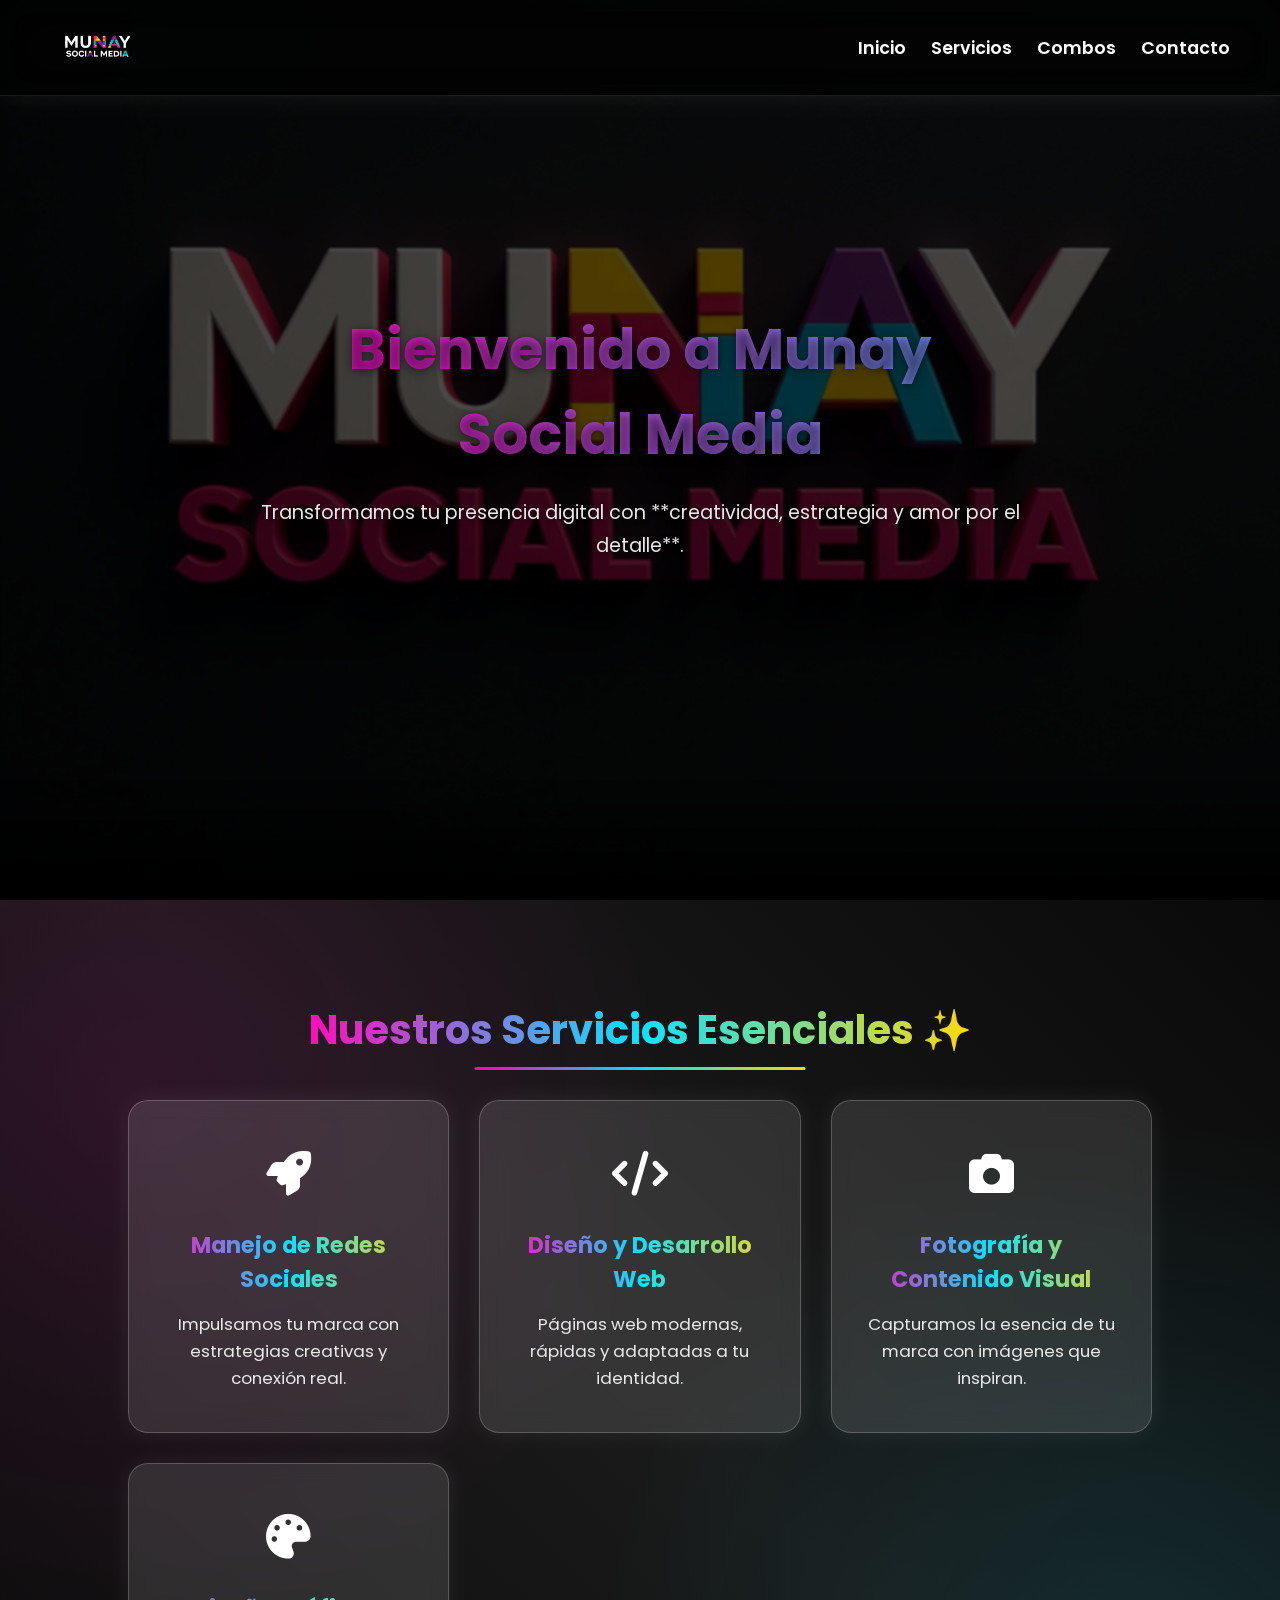
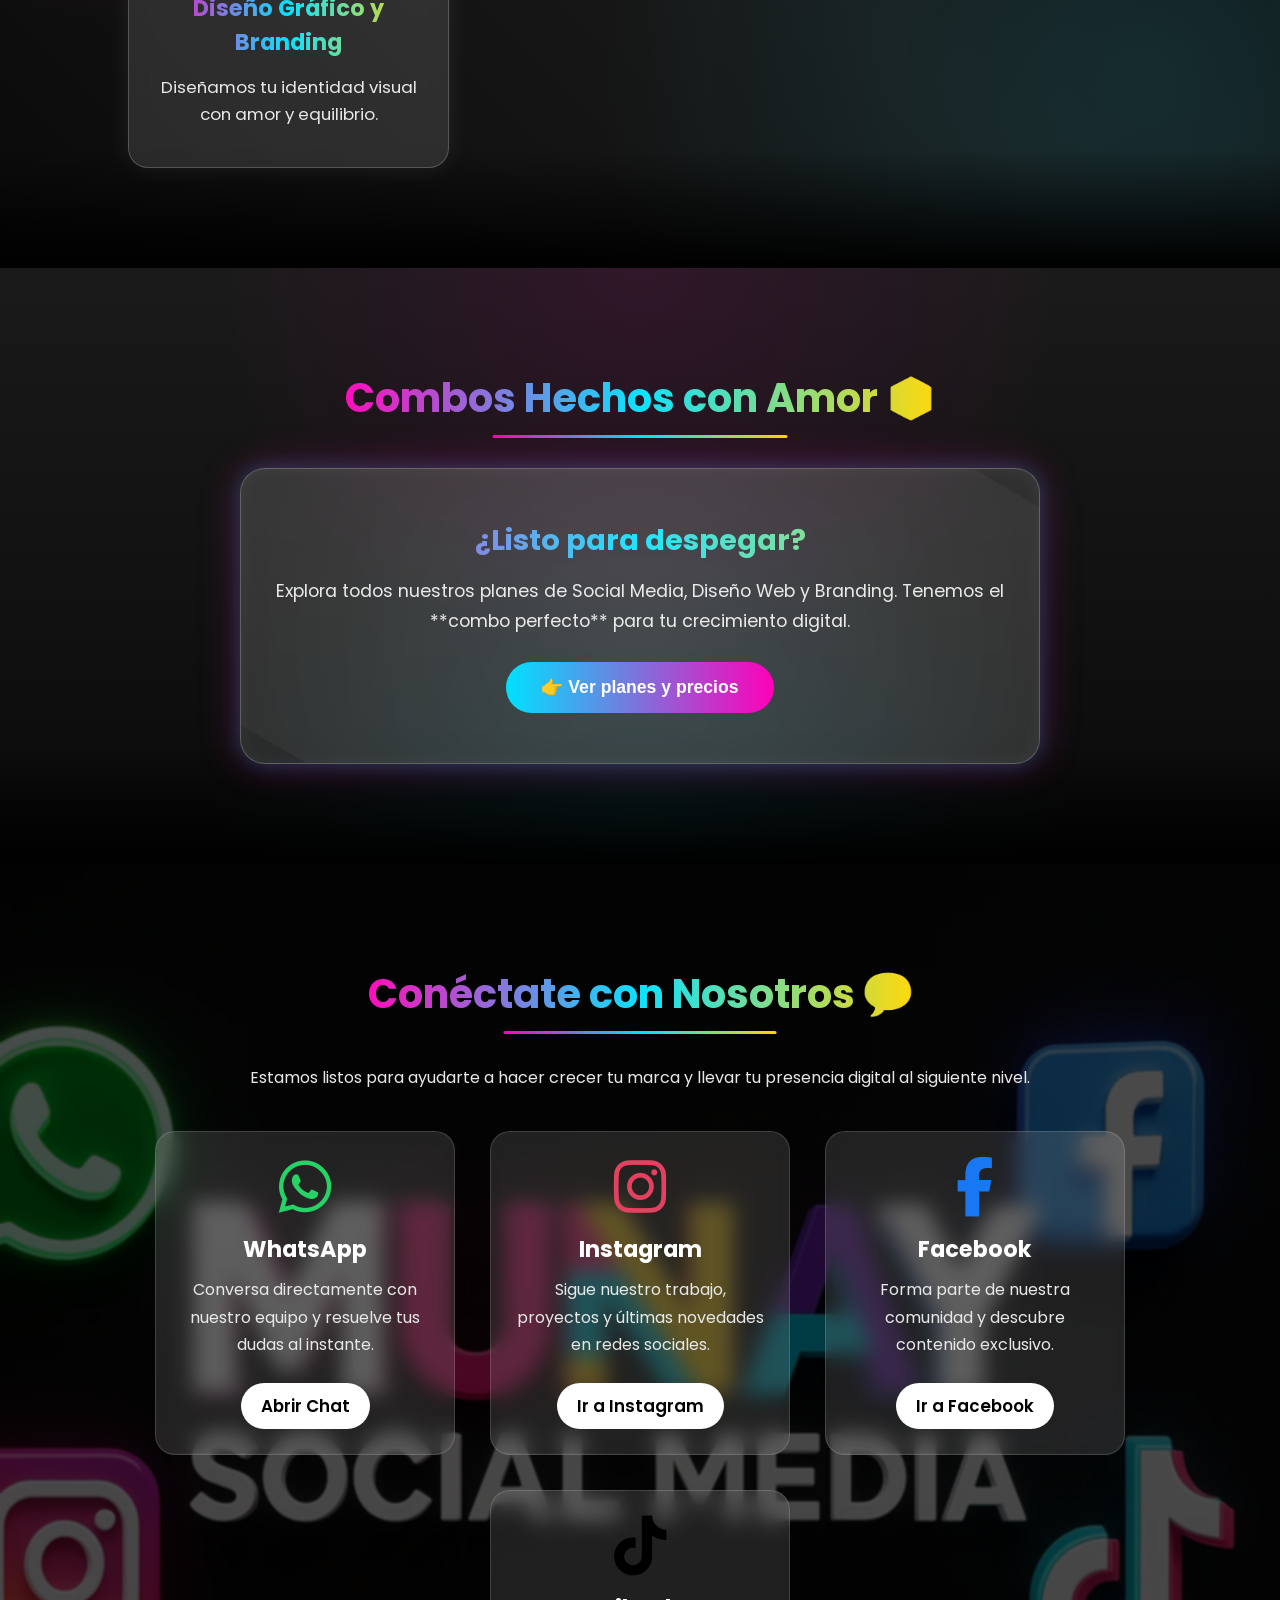
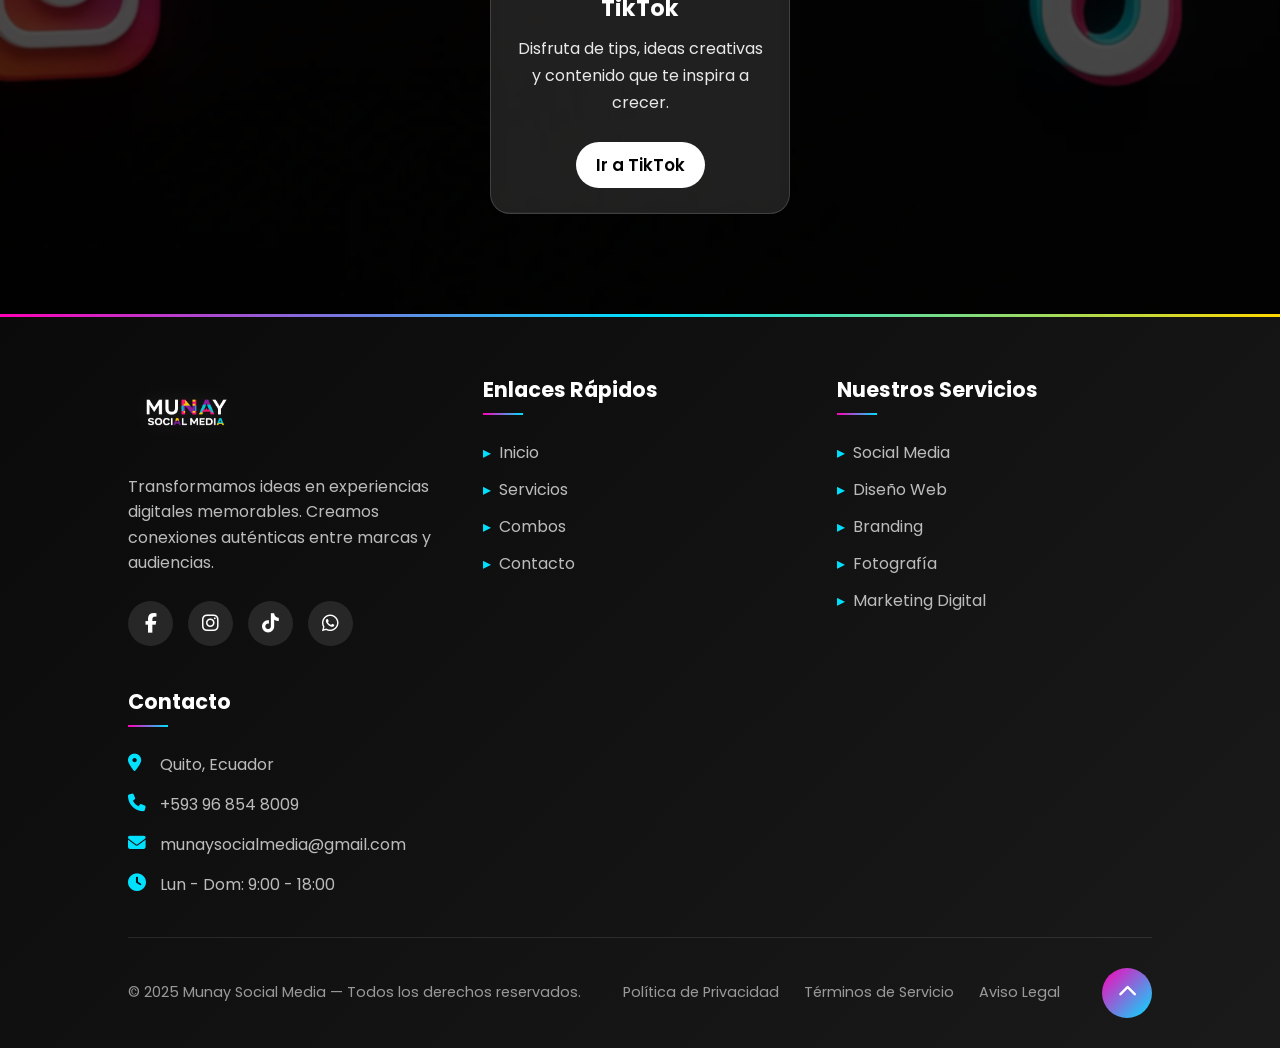
==== commit 97e0abd5: "Optimización Sitio web" ====
--- a/index.html
+++ b/index.html
@@ -105,7 +105,7 @@
   display: flex; align-items: center; justify-content: center;
   /* 💡 Optimización 7: Usar 'fixed' para el fondo del hero reduce el repintado al hacer scroll en algunos dispositivos, aunque puede tener otros costes. 'Cover' se mantiene. */
   background: 
-    url('./img/MUNAY 5.png') center/cover no-repeat,
+    url('./img/MUNAY\ 5.webp') center/cover no-repeat,
     radial-gradient(circle at 20% 80%, rgba(255, 0, 184, 0.3) 0%, transparent 50%),
     radial-gradient(circle at 80% 20%, rgba(0, 225, 255, 0.3) 0%, transparent 50%);
   position: relative; text-align: center;
@@ -490,7 +490,7 @@
 #contacto {
   /* 💡 Optimización 11: Se mantiene el fondo, pero se debe asegurar que CONTACTO.png es un archivo pequeño y optimizado para el móvil. */
   background: 
-    url('./img/CONTACTO.png') center/cover no-repeat,
+    url('./img/CONTACTO.webp') center/cover no-repeat,
     radial-gradient(circle at 80% 20%, rgba(255, 0, 184, 0.2) 0%, transparent 40%),
     radial-gradient(circle at 20% 80%, rgba(0, 225, 255, 0.2) 0%, transparent 40%);
   color: var(--light);
@@ -1015,7 +1015,7 @@
 <body>
 
 <header>
-  <img src="./img/MUNAY BLANCO PNG.png" alt="Munay Social Media Logo" loading="lazy" decoding="async">
+  <img src="./img/MUNAY BLANCO PNG.webp" alt="Munay Social Media Logo" loading="lazy" decoding="async">
   <nav>
     <a href="#inicio">Inicio</a>
     <a href="#servicios">Servicios</a>
@@ -1088,7 +1088,7 @@
 <footer>
   <div class="footer-content">
     <div class="footer-brand">
-      <img src="./img/MUNAY BLANCO PNG.png" alt="Munay Social Media" class="footer-logo" loading="lazy" decoding="async">
+      <img src="./img/MUNAY BLANCO PNG.webp" alt="Munay Social Media" class="footer-logo" loading="lazy" decoding="async">
       <p>Transformamos ideas en experiencias digitales memorables. Creamos conexiones auténticas entre marcas y audiencias.</p>
       <div class="social-links">
         <a href="https://www.facebook.com/share/1RtKyvV9vd/?mibextid=wwXIfr" class="social-link" target="_blank"><i class="fab fa-facebook-f"></i></a>
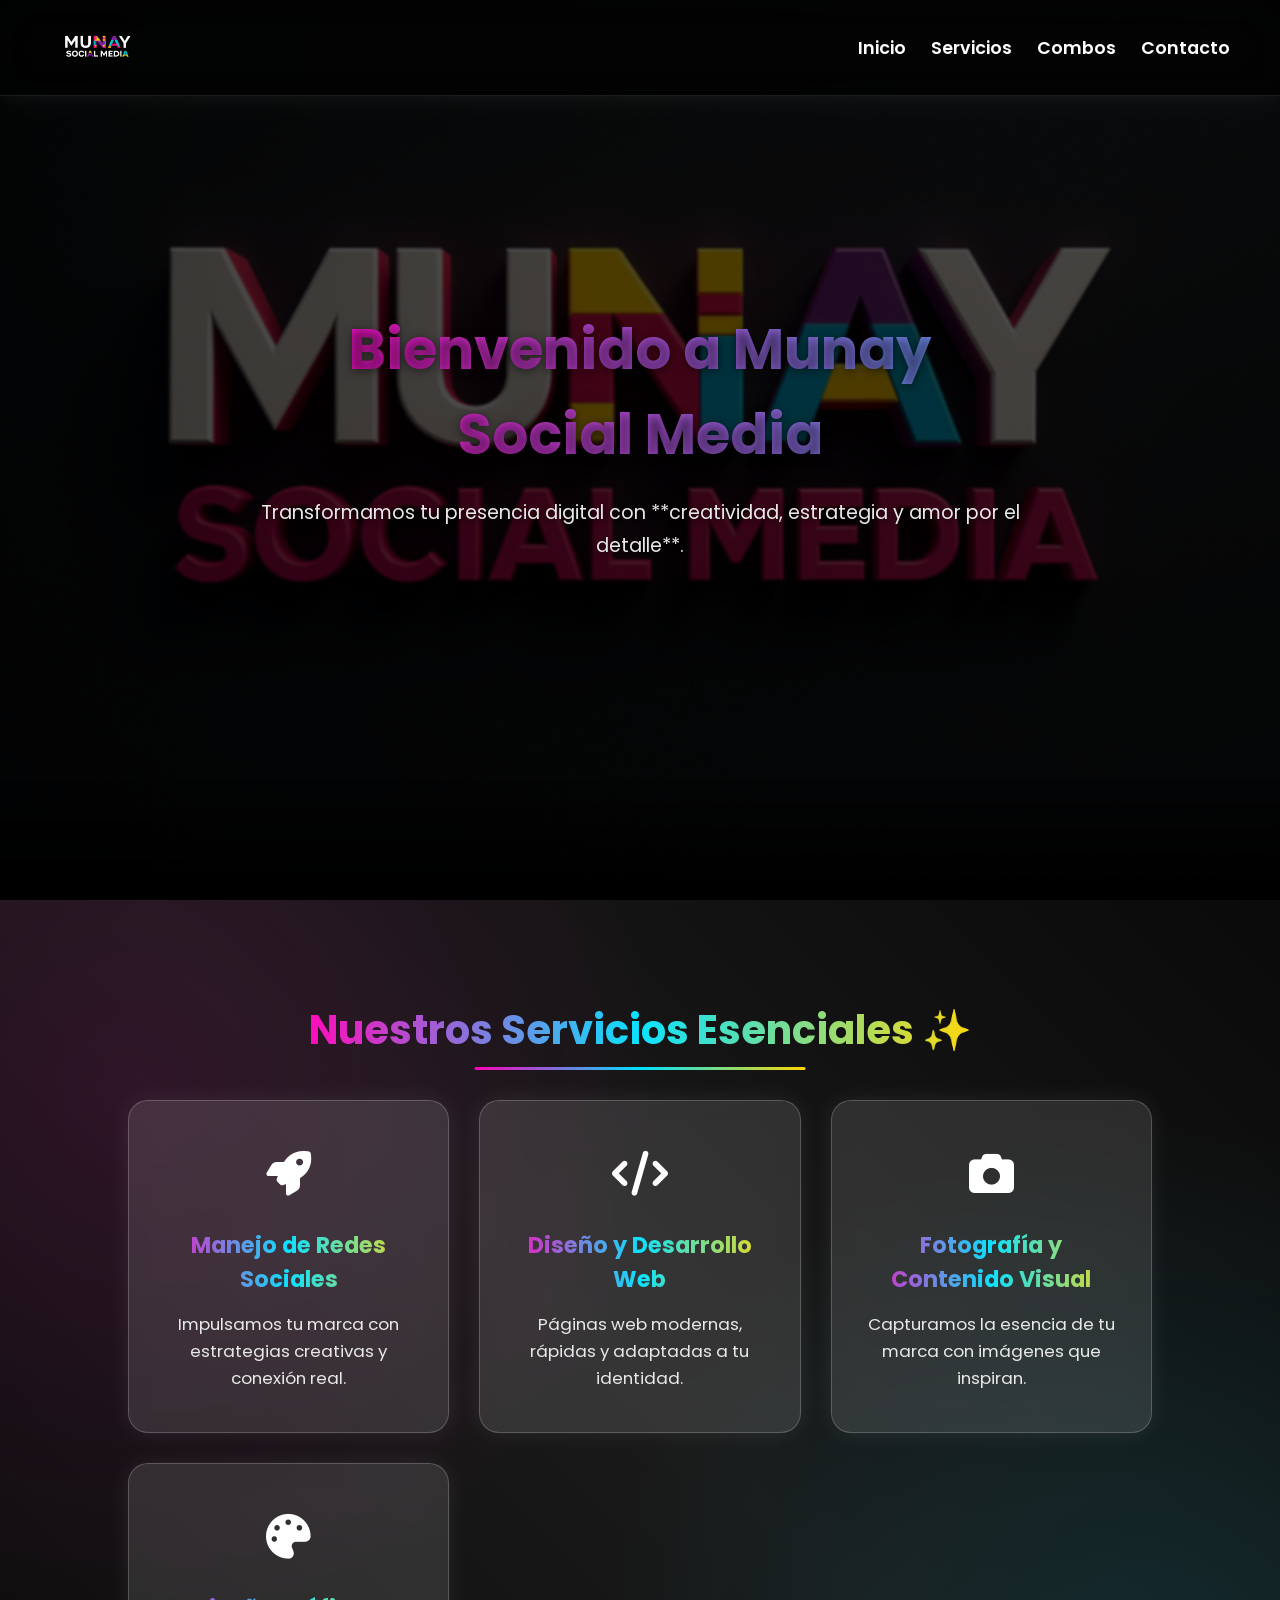
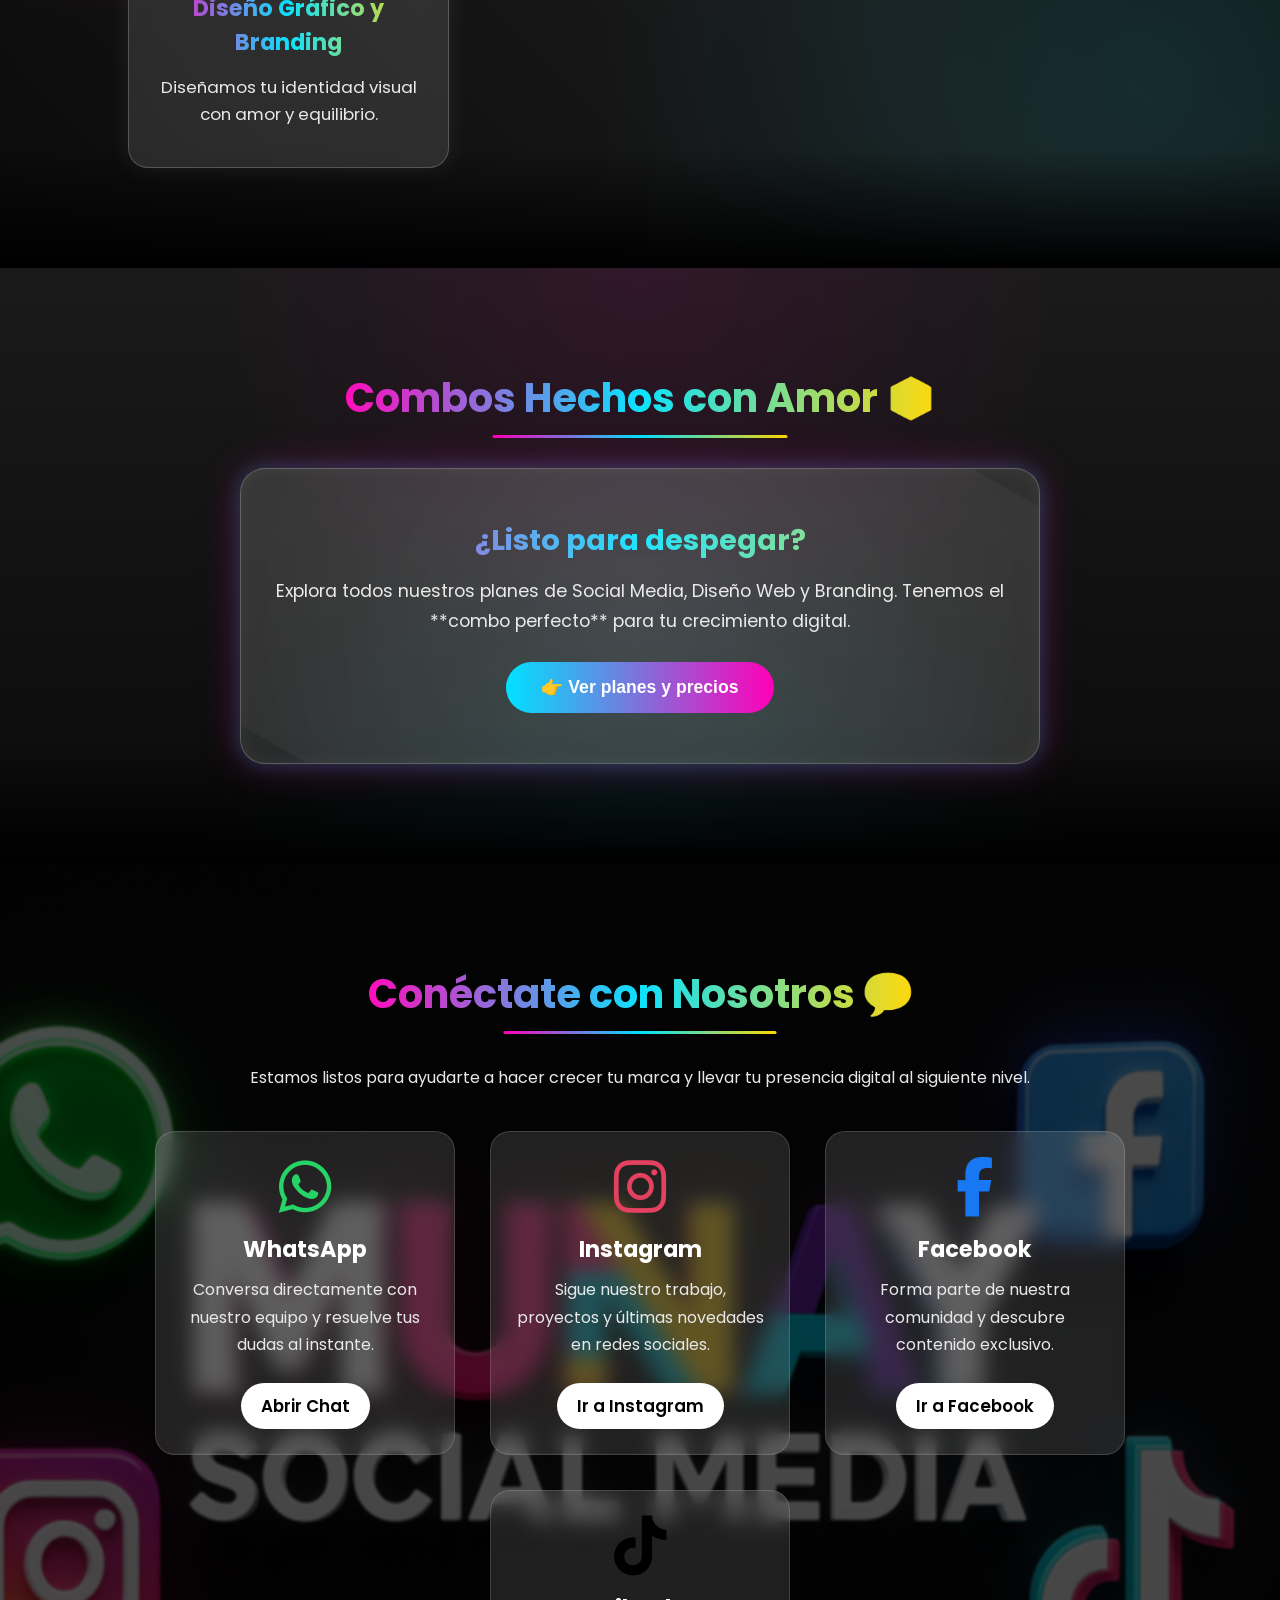
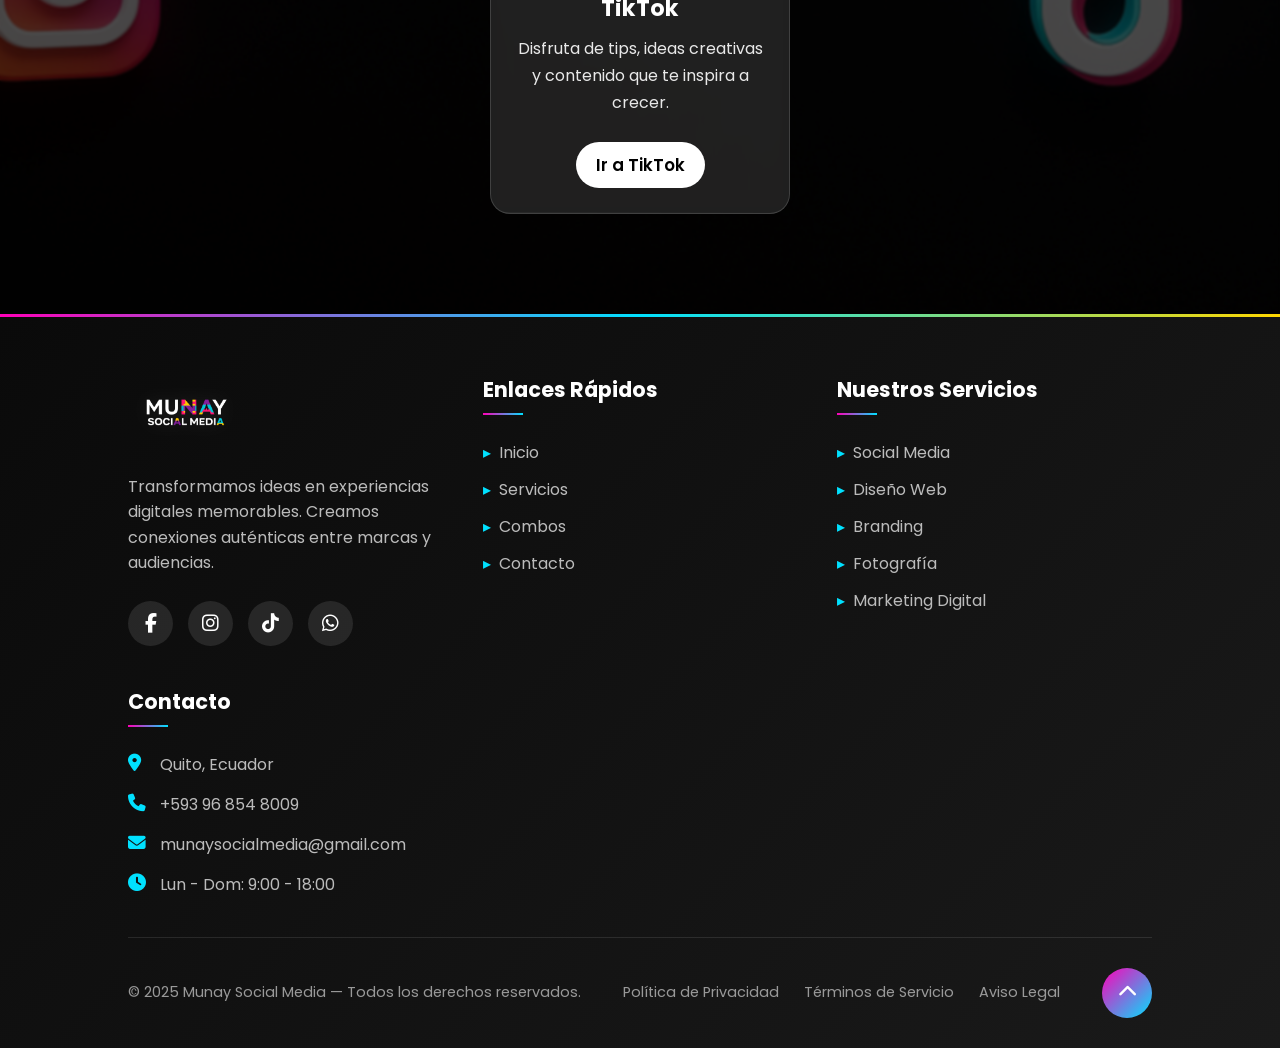
==== commit 6608fbd6: "Optimización Sitio web" ====
--- a/index.html
+++ b/index.html
@@ -105,7 +105,7 @@
   display: flex; align-items: center; justify-content: center;
   /* 💡 Optimización 7: Usar 'fixed' para el fondo del hero reduce el repintado al hacer scroll en algunos dispositivos, aunque puede tener otros costes. 'Cover' se mantiene. */
   background: 
-    url('./img/MUNAY\ 5.webp') center/cover no-repeat,
+    url('./img/MUNAY\ 5.png  ') center/cover no-repeat,
     radial-gradient(circle at 20% 80%, rgba(255, 0, 184, 0.3) 0%, transparent 50%),
     radial-gradient(circle at 80% 20%, rgba(0, 225, 255, 0.3) 0%, transparent 50%);
   position: relative; text-align: center;
@@ -490,7 +490,7 @@
 #contacto {
   /* 💡 Optimización 11: Se mantiene el fondo, pero se debe asegurar que CONTACTO.png es un archivo pequeño y optimizado para el móvil. */
   background: 
-    url('./img/CONTACTO.webp') center/cover no-repeat,
+    url('./img/CONTACTO.png') center/cover no-repeat,
     radial-gradient(circle at 80% 20%, rgba(255, 0, 184, 0.2) 0%, transparent 40%),
     radial-gradient(circle at 20% 80%, rgba(0, 225, 255, 0.2) 0%, transparent 40%);
   color: var(--light);
@@ -1015,7 +1015,7 @@
 <body>
 
 <header>
-  <img src="./img/MUNAY BLANCO PNG.webp" alt="Munay Social Media Logo" loading="lazy" decoding="async">
+  <img src="./img/MUNAY BLANCO PNG.png" alt="Munay Social Media Logo" loading="lazy" decoding="async">
   <nav>
     <a href="#inicio">Inicio</a>
     <a href="#servicios">Servicios</a>
@@ -1088,7 +1088,7 @@
 <footer>
   <div class="footer-content">
     <div class="footer-brand">
-      <img src="./img/MUNAY BLANCO PNG.webp" alt="Munay Social Media" class="footer-logo" loading="lazy" decoding="async">
+      <img src="./img/MUNAY BLANCO PNG.png" alt="Munay Social Media" class="footer-logo" loading="lazy" decoding="async">
       <p>Transformamos ideas en experiencias digitales memorables. Creamos conexiones auténticas entre marcas y audiencias.</p>
       <div class="social-links">
         <a href="https://www.facebook.com/share/1RtKyvV9vd/?mibextid=wwXIfr" class="social-link" target="_blank"><i class="fab fa-facebook-f"></i></a>
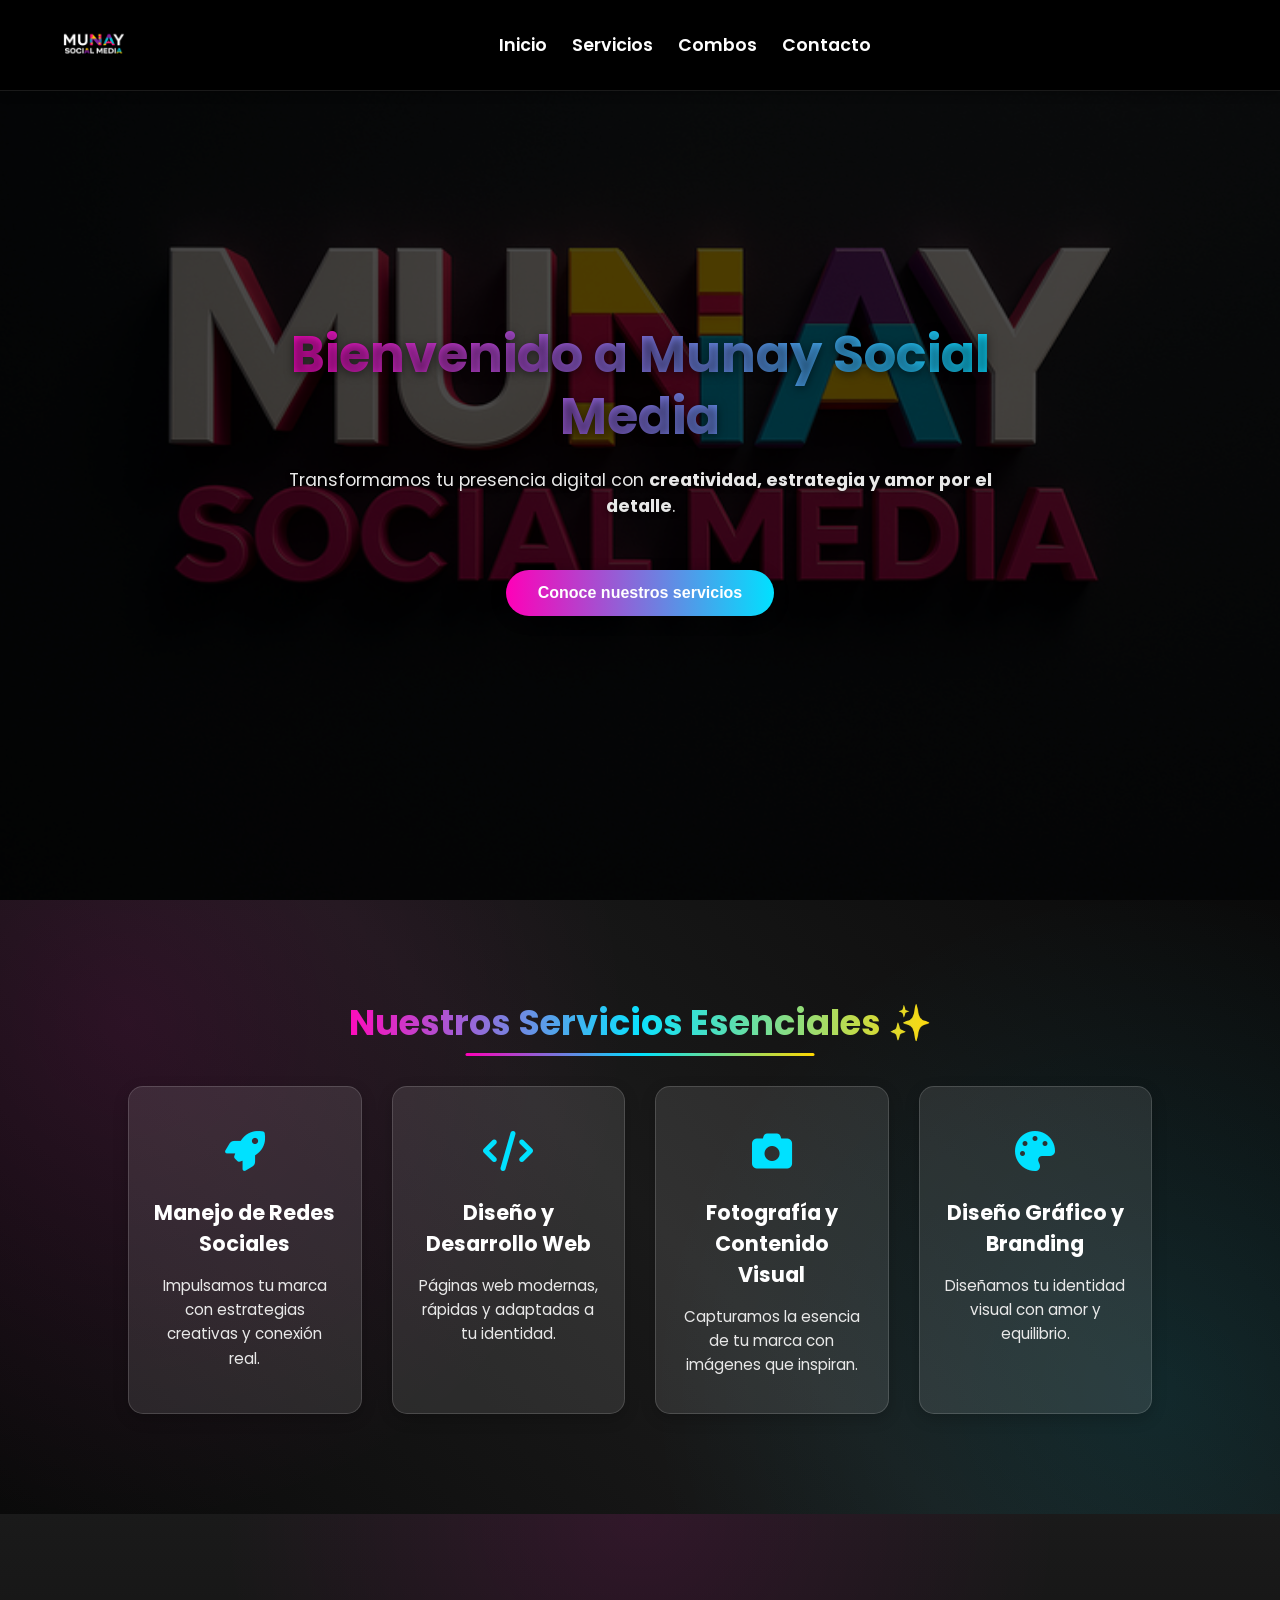
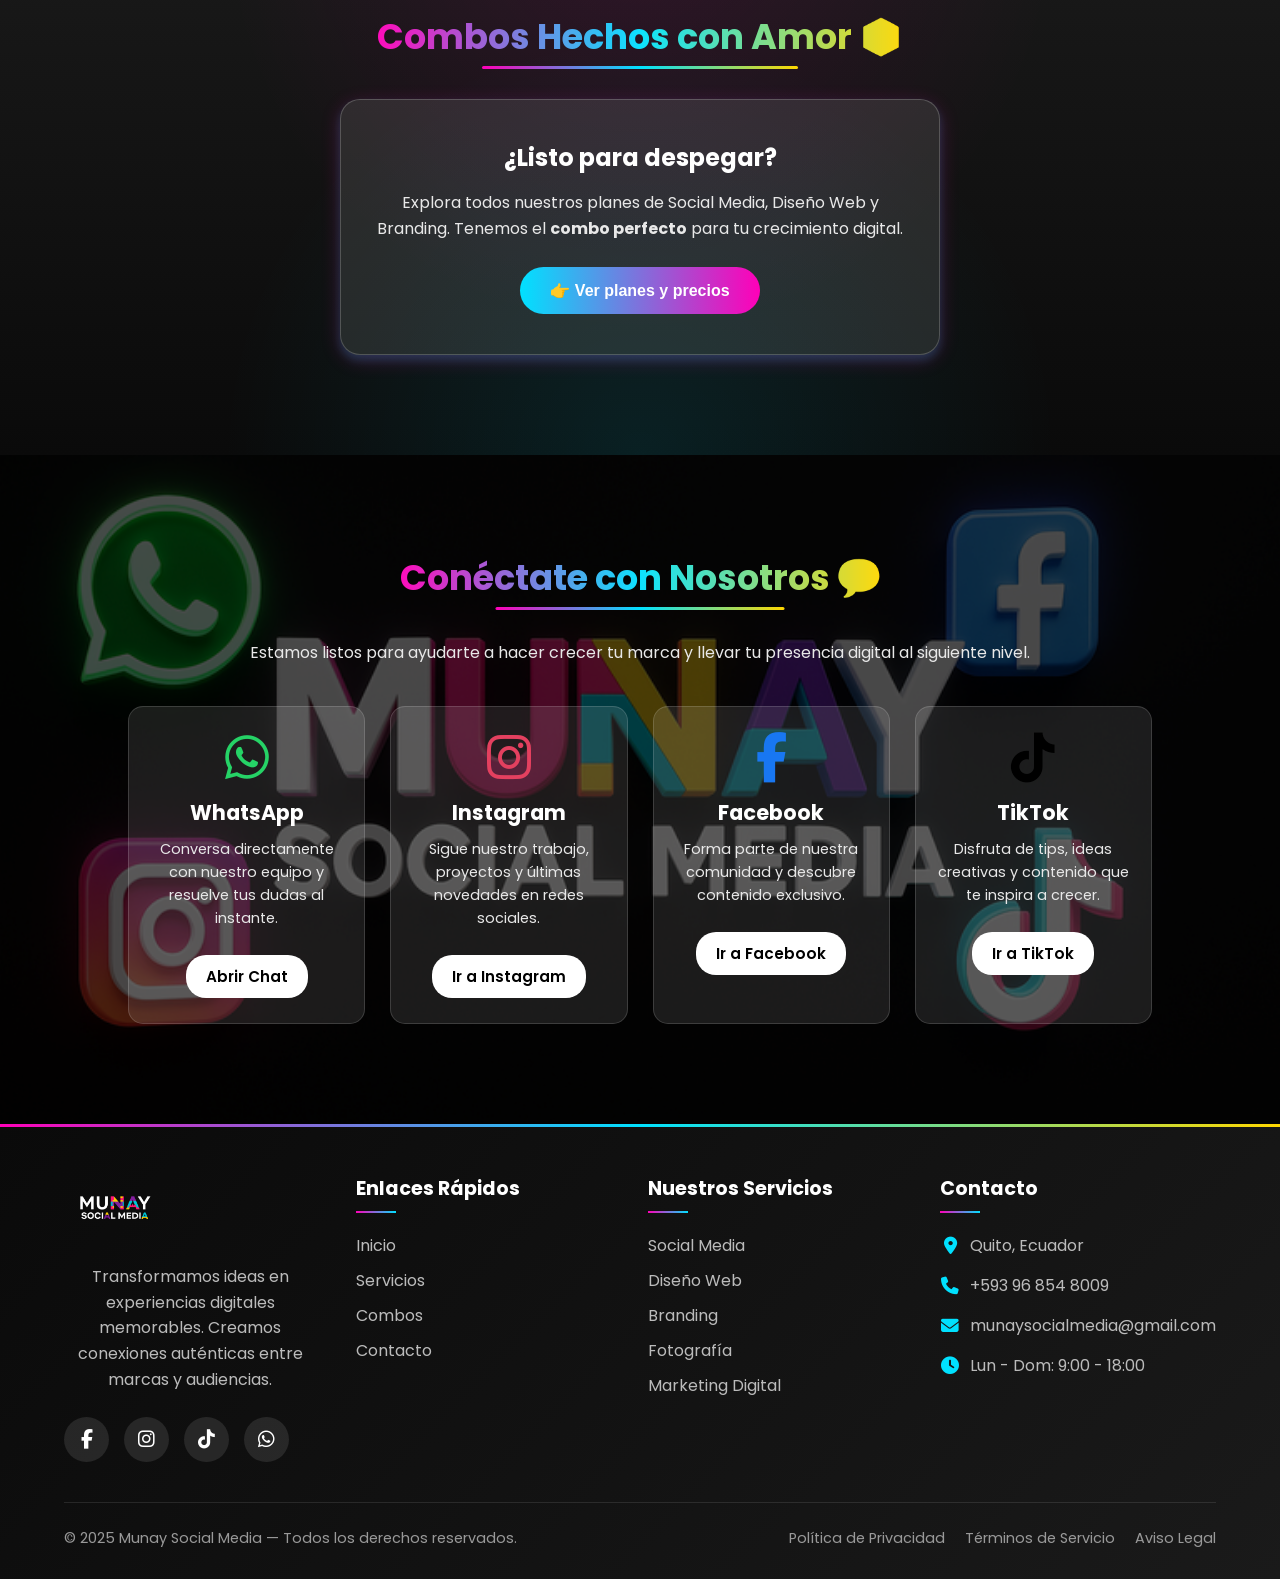
==== commit 9934e73c: "Optimización Sitio web" ====
--- a/index.html
+++ b/index.html
@@ -15,12 +15,11 @@
 <link rel="icon" type="image/png" href="./img/MUNAY BLANCO PNG.png">
 
 <style>
-/* ==== BASE ==== */
+/* ==== BASE OPTIMIZADO ==== */
 * {
   margin: 0;
   padding: 0;
   box-sizing: border-box;
-  /* scroll-behavior: smooth; -- Sugerencia: Evitar en CSS, es mejor usar JS para un mayor control y accesibilidad. Se mueve a la función JS. */
 }
 :root {
   --primary: #ff00b8;
@@ -36,80 +35,112 @@
   background-color: var(--dark);
   color: var(--light);
   overflow-x: hidden;
-  text-shadow: 0 0 1px rgba(255, 255, 255, 0.05); /* Sutil mejora de contraste, reduce opacidad */
-}
-
-/* ==== HEADER ==== */
+  text-shadow: 0 0 1px rgba(255, 255, 255, 0.05);
+  /* Prevenir zoom no deseado en iOS */
+  touch-action: manipulation;
+  -webkit-text-size-adjust: 100%;
+}
+
+/* ==== HEADER MOBILE-FIRST ==== */
 header {
   position: fixed;
-  top: 0; left: 0;
+  top: 0; 
+  left: 0;
   width: 100%;
-  padding: 15px 50px;
+  padding: 12px 20px;
   display: flex;
   justify-content: space-between;
   align-items: center;
-  /* 💡 Optimización 4: backdrop-filter puede ser costoso. Se mantiene, pero se debe usar con cautela. */
-  backdrop-filter: blur(15px);
-  background: rgba(0, 0, 0, 0.8);
+  background: rgba(0, 0, 0, 0.95);
   border-bottom: 1px solid rgba(255, 255, 255, 0.1);
-  /* 💡 Optimización 5: Usar filter en lugar de box-shadow para un mejor rendimiento en dispositivos de baja potencia. */
-  filter: drop-shadow(0 0 20px rgba(255,255,255,0.05));
-  box-shadow: 0 0 20px rgba(255,255,255,0.05); /* Se mantiene el box-shadow original como fallback */
+  box-shadow: 0 2px 10px rgba(0, 0, 0, 0.3);
   z-index: 1000;
-  /* transition: all 0.4s ease; -- Se mantiene para suavidad, pero se debe tener en cuenta el coste. */
-}
+  transition: padding 0.3s ease;
+}
+
 header.scrolled {
-  padding: 10px 50px;
-  background: rgba(0, 0, 0, 0.95);
-}
+  padding: 8px 20px;
+}
+
 header img {
-  height: 65px;
-  /* 💡 Optimización 6: Usar transform: scale en el hover es ligero. Se mantiene. */
-  transition: transform 0.4s ease, filter 0.4s ease;
-}
+  height: 50px;
+  transition: transform 0.3s ease;
+}
+
 header img:hover {
-  transform: scale(1.08);
-  filter: drop-shadow(0 0 15px rgba(255,255,255,0.4));
-}
+  transform: scale(1.05);
+}
+
+/* Menú móvil */
+.menu-toggle {
+  display: none;
+  flex-direction: column;
+  justify-content: space-between;
+  width: 30px;
+  height: 21px;
+  cursor: pointer;
+  z-index: 1001;
+}
+
+.menu-toggle span {
+  display: block;
+  height: 3px;
+  width: 100%;
+  background-color: var(--light);
+  border-radius: 3px;
+  transition: all 0.3s ease;
+}
+
 nav {
   display: flex;
-  gap: 25px;
-}
+  gap: 20px;
+}
+
 nav a {
   color: var(--light);
   text-decoration: none;
   font-weight: 600;
-  font-size: 1.1em;
-  position: relative;
-  transition: all 0.3s ease;
+  font-size: 1em;
+  position: relative;
+  transition: color 0.3s ease;
   padding: 8px 0;
 }
+
 nav a::after {
   content: "";
   position: absolute;
   width: 0%;
-  height: 3px;
-  left: 0; bottom: 0;
-  background: linear-gradient(90deg, var(--primary), var(--secondary), var(--accent));
-  transition: width 0.4s ease;
-}
-nav a:hover::after { width: 100%; }
-nav a:hover {
-  color: #ffb3ff;
-  text-shadow: 0 0 8px rgba(255, 0, 255, 0.7);
-}
-
-/* ==== HERO / INICIO CON IMAGEN DE FONDO ==== */
+  height: 2px;
+  left: 0; 
+  bottom: 0;
+  background: linear-gradient(90deg, var(--primary), var(--secondary));
+  transition: width 0.3s ease;
+}
+
+nav a:hover::after, 
+nav a:focus::after { 
+  width: 100%; 
+}
+
+nav a:hover,
+nav a:focus {
+  color: var(--primary);
+}
+
+/* ==== HERO OPTIMIZADO ==== */
 #inicio {
-  height: 100vh;
-  display: flex; align-items: center; justify-content: center;
-  /* 💡 Optimización 7: Usar 'fixed' para el fondo del hero reduce el repintado al hacer scroll en algunos dispositivos, aunque puede tener otros costes. 'Cover' se mantiene. */
+  min-height: 100vh;
+  display: flex; 
+  align-items: center; 
+  justify-content: center;
   background: 
-    url('./img/MUNAY\ 5.png  ') center/cover no-repeat,
+    url('./img/MUNAY\ 5.png') center/cover no-repeat,
     radial-gradient(circle at 20% 80%, rgba(255, 0, 184, 0.3) 0%, transparent 50%),
     radial-gradient(circle at 80% 20%, rgba(0, 225, 255, 0.3) 0%, transparent 50%);
-  position: relative; text-align: center;
+  position: relative; 
+  text-align: center;
   overflow: hidden;
+  padding: 80px 20px 40px;
 }
 
 #inicio::before {
@@ -117,120 +148,98 @@
   position: absolute;
   inset: 0;
   background: rgba(0, 0, 0, 0.7);
-  /* 💡 Optimización 8: blur(1px) es muy ligero, se mantiene. */
-  backdrop-filter: blur(1px);
 }
 
 #inicio .contenido {
   position: relative;
   z-index: 2;
-  /* animation: fadeIn 2s ease; -- Se mantiene la animación visual. */
   max-width: 800px;
-  padding: 0 20px;
-}
+  padding: 0 15px;
+}
+
 #inicio h1 {
-  font-size: 3.5em;
+  font-size: 2.2em;
   margin-bottom: 20px;
   background: linear-gradient(90deg, var(--primary), var(--secondary), var(--accent));
-  background-size: 300% 300%;
+  background-size: 200% 200%;
   -webkit-background-clip: text;
   -webkit-text-fill-color: transparent;
-  /* animation: gradientShift 5s infinite alternate; -- Se mantiene para el efecto visual. */
+  animation: gradientShift 8s infinite alternate;
   text-shadow: 0 2px 10px rgba(0,0,0,0.5);
-}
+  line-height: 1.2;
+}
+
 #inicio p {
   margin-top: 15px;
-  font-size: 1.2em;
+  font-size: 1em;
   color: var(--light-gray);
   margin-bottom: 30px;
   text-shadow: 0 2px 5px rgba(0,0,0,0.5);
-}
+  line-height: 1.5;
+}
+
 #inicio button {
-  margin-top: 30px;
-  padding: 12px 30px;
+  margin-top: 20px;
+  padding: 14px 32px;
   border: none;
   border-radius: 30px;
   background: linear-gradient(90deg, var(--primary), var(--secondary));
   color: var(--light);
   font-weight: 600;
+  font-size: 1em;
   cursor: pointer;
   transition: all 0.3s ease;
-  box-shadow: 0 0 20px rgba(255,255,255,0.1);
+  box-shadow: 0 4px 15px rgba(0,0,0,0.3);
   position: relative;
   overflow: hidden;
 }
-#inicio button::before {
-  content: '';
-  position: absolute;
-  top: 0;
-  left: -100%;
-  width: 100%;
-  height: 100%;
-  background: linear-gradient(90deg, transparent, rgba(255,255,255,0.2), transparent);
-  transition: 0.5s;
-}
-#inicio button:hover::before {
-  left: 100%;
-}
-#inicio button:hover {
+
+#inicio button:hover,
+#inicio button:focus {
   transform: scale(1.05);
-  box-shadow: 0 0 25px rgba(255,255,255,0.5);
-}
-
-/* ==== TITULOS Y SECCIONES ==== */
+  box-shadow: 0 6px 20px rgba(255,255,255,0.2);
+}
+
+/* ==== SECCIONES GENERALES ==== */
 section {
-  padding: 100px 10%;
-  position: relative;
-  /* animation: fadeIn 1.5s ease; -- Se moverá a JS para ser activada al intersectar */
-  scroll-margin-top: 110px;
-}
-
-/* TRANSICIÓN SUAVE ENTRE SECCIONES */
-section::after {
-  content: "";
-  position: absolute;
-  bottom: 0;
-  left: 0; right: 0;
-  height: 120px;
-  background: linear-gradient(to bottom, rgba(0,0,0,0) 0%, rgba(0,0,0,1) 100%);
-  z-index: 1;
-  pointer-events: none;
-}
-
-section:last-of-type::after {
-  display: none;
+  padding: 80px 5%;
+  position: relative;
+  scroll-margin-top: 70px;
 }
 
 h2 {
-  font-size: 2.5em;
+  font-size: 1.8em;
   text-align: center;
   margin-bottom: 40px;
   background: linear-gradient(90deg, var(--primary), var(--secondary), var(--accent));
   -webkit-background-clip: text;
   -webkit-text-fill-color: transparent;
-  /* animation: gradientShift 4s infinite alternate; -- Se mantiene para el efecto visual. */
   position: relative;
   display: inline-block;
   left: 50%;
   transform: translateX(-50%);
-}
+  line-height: 1.3;
+}
+
 h2::after {
   content: '';
   position: absolute;
-  width: 50%;
+  width: 60%;
   height: 3px;
   bottom: -10px;
-  left: 25%;
+  left: 20%;
   background: linear-gradient(90deg, var(--primary), var(--secondary), var(--accent));
   border-radius: 2px;
 }
+
 p {
   color: var(--light-gray);
   text-align: center;
-  line-height: 1.7em;
-}
-
-/* ==== SERVICIOS ==== */
+  line-height: 1.6;
+  font-size: 0.95em;
+}
+
+/* ==== SERVICIOS OPTIMIZADOS ==== */
 #servicios {
   background: 
     radial-gradient(circle at 10% 20%, rgba(255, 0, 184, 0.1) 0%, transparent 40%),
@@ -243,153 +252,68 @@
   position: relative;
   z-index: 2;
   display: grid;
-  grid-template-columns: repeat(auto-fit, minmax(280px, 1fr));
-  gap: 30px;
+  grid-template-columns: 1fr;
+  gap: 25px;
   max-width: 1100px;
   margin: 0 auto;
 }
+
 .card {
-  background: rgba(255,255,255,0.12);
-  border: 1px solid rgba(255,255,255,0.2);
-  border-radius: 20px;
-  padding: 40px 25px;
+  background: rgba(255,255,255,0.1);
+  border: 1px solid rgba(255,255,255,0.15);
+  border-radius: 15px;
+  padding: 30px 20px;
   text-align: center;
-  transition: all 0.4s ease;
-  box-shadow: 0 0 25px rgba(255,255,255,0.08);
+  transition: all 0.3s ease;
+  box-shadow: 0 5px 15px rgba(0,0,0,0.2);
   position: relative;
   overflow: hidden;
-  backdrop-filter: blur(10px);
-}
+}
+
 .card::before {
   content: '';
   position: absolute;
   top: 0;
   left: 0;
   width: 100%;
-  height: 5px;
+  height: 4px;
   background: linear-gradient(90deg, var(--primary), var(--secondary), var(--accent));
   transform: scaleX(0);
   transform-origin: left;
-  transition: transform 0.4s ease;
-}
-.card:hover::before {
+  transition: transform 0.3s ease;
+}
+
+.card:hover::before,
+.card:focus-within::before {
   transform: scaleX(1);
 }
-.card:hover {
-  /* 💡 Optimización 9: Agrupar transformaciones en 3D para aprovechar la aceleración de hardware. */
-  transform: translateY(-10px) translateZ(0);
-  box-shadow: 0 10px 30px rgba(255,255,255,0.15);
-  background: linear-gradient(145deg, rgba(255,0,184,0.15), rgba(0,225,255,0.15), rgba(255,215,0,0.15));
-}
+
+.card:hover,
+.card:focus-within {
+  transform: translateY(-5px);
+  box-shadow: 0 8px 20px rgba(255,255,255,0.1);
+}
+
 .card .icon {
-  font-size: 2.8em;
-  margin-bottom: 20px;
-  /* animation: glowPulse 3s infinite; -- Se mantiene para el efecto visual. */
-}
+  font-size: 2.5em;
+  margin-bottom: 15px;
+  color: var(--secondary);
+}
+
 .card h3 {
   margin-bottom: 15px;
-  font-size: 1.4em;
-  background: linear-gradient(90deg, var(--primary), var(--secondary), var(--accent));
-  -webkit-background-clip: text;
-  -webkit-text-fill-color: transparent;
-}
+  font-size: 1.3em;
+  color: var(--light);
+}
+
 .card p {
   color: var(--light-gray);
-  font-size: 1.05em;
+  font-size: 0.95em;
   line-height: 1.6;
-}
-
-/* ==== TESTIMONIOS (Reemplaza Portafolio) ==== */
-#testimonios {
-  background: 
-    radial-gradient(ellipse at 30% 50%, rgba(255, 0, 184, 0.08) 0%, transparent 50%),
-    radial-gradient(ellipse at 70% 50%, rgba(0, 225, 255, 0.08) 0%, transparent 50%),
-    linear-gradient(180deg, #0f0f0f 0%, #1a1a1a 100%);
-  position: relative;
-}
-
-.testimonial-carousel {
-  display: flex;
-  overflow-x: auto;
-  gap: 30px;
-  padding: 20px 0;
-  max-width: 1200px;
-  margin: 0 auto;
-  scroll-snap-type: x mandatory;
-  -webkit-overflow-scrolling: touch;
-  scrollbar-width: none;
-  position: relative;
-  z-index: 2;
-}
-
-.testimonial-carousel::-webkit-scrollbar {
-  display: none;
-}
-
-.testimonial-card {
-  /* 💡 Optimización 10: Usar tamaños fijos para el carrusel es bueno para el rendimiento. Se mantiene. */
-  flex: 0 0 85%;
-  scroll-snap-align: center;
-  background: rgba(255, 255, 255, 0.08);
-  border: 1px solid rgba(255, 255, 255, 0.15);
-  border-radius: 20px;
-  padding: 40px;
   text-align: center;
-  max-width: 400px;
-  margin: 0 auto;
-  transition: all 0.4s ease;
-  box-shadow: 0 0 25px rgba(255,255,255,0.08);
-  backdrop-filter: blur(8px);
-  position: relative;
-  overflow: hidden;
-}
-
-.testimonial-card::before {
-  content: '\f10d';
-  font-family: "Font Awesome 6 Free";
-  font-weight: 900;
-  position: absolute;
-  top: 15px;
-  left: 20px;
-  font-size: 4em;
-  color: rgba(255, 255, 255, 0.1);
-  line-height: 1;
-}
-
-.testimonial-card:hover {
-  /* 💡 Optimización 9: Agrupar transformaciones en 3D para la aceleración de hardware. */
-  transform: translateY(-5px) translateZ(0);
-  box-shadow: 0 10px 30px rgba(255,0,184,0.3);
-}
-
-.testimonial-card p {
-  font-style: italic;
-  font-size: 1.1em;
-  margin-bottom: 20px;
-  text-align: center;
-}
-
-.client-info {
-  margin-top: 20px;
-  display: flex;
-  flex-direction: column;
-  align-items: center;
-}
-
-.client-info h4 {
-  font-size: 1.2em;
-  color: var(--secondary);
-  margin-bottom: 5px;
-}
-
-.client-info span {
-  font-size: 0.9em;
-  color: var(--primary);
-  font-weight: 600;
-}
-
-
-/* ==== COMBOS ==== */
+}
+
+/* ==== COMBOS OPTIMIZADOS ==== */
 #combos {
   background: 
     radial-gradient(circle at 50% 0%, rgba(255, 0, 184, 0.1) 0%, transparent 50%),
@@ -401,62 +325,48 @@
 .combo-cta-card {
   z-index: 2;
   position: relative;
-  width: 90%;
-  max-width: 800px;
+  width: 100%;
+  max-width: 600px;
   margin: 0 auto;
   text-align: center;
-  border-radius: 25px;
-  background: rgba(255,255,255,0.12);
-  border: 1px solid rgba(255,255,255,0.25);
-  padding: 50px 30px;
+  border-radius: 20px;
+  background: rgba(255,255,255,0.1);
+  border: 1px solid rgba(255,255,255,0.2);
+  padding: 40px 25px;
   box-shadow: 
-    0 0 40px rgba(255,0,184,0.25), 
-    0 0 20px rgba(0,225,255,0.25),
-    inset 0 0 20px rgba(255,255,255,0.05);
-  transition: all 0.4s ease;
+    0 5px 20px rgba(255,0,184,0.2), 
+    0 5px 10px rgba(0,225,255,0.2);
+  transition: all 0.3s ease;
   position: relative;
   overflow: hidden;
-  backdrop-filter: blur(15px);
-}
-.combo-cta-card::before {
-  content: '';
-  position: absolute;
-  top: -50%;
-  left: -50%;
-  width: 200%;
-  height: 200%;
-  background: radial-gradient(circle, rgba(255,255,255,0.1) 0%, transparent 70%);
-  transform: rotate(30deg);
-  transition: all 0.5s ease;
-}
-.combo-cta-card:hover::before {
-  transform: rotate(0deg);
-}
-.combo-cta-card:hover {
-  /* 💡 Optimización 9: Agrupar transformaciones en 3D para la aceleración de hardware. */
-  transform: translateY(-5px) translateZ(0);
+}
+
+.combo-cta-card:hover,
+.combo-cta-card:focus-within {
+  transform: translateY(-5px);
   box-shadow: 
-    0 0 55px rgba(255,0,184,0.35), 
-    0 0 30px rgba(0,225,255,0.35),
-    inset 0 0 30px rgba(255,255,255,0.1);
-}
+    0 8px 25px rgba(255,0,184,0.3), 
+    0 8px 15px rgba(0,225,255,0.3);
+}
+
 .combo-cta-card h3 {
-  font-size: 1.8em;
+  font-size: 1.5em;
   margin-bottom: 15px;
-  background: linear-gradient(90deg, var(--primary), var(--secondary), var(--accent));
-  -webkit-background-clip: text;
-  -webkit-text-fill-color: transparent;
-}
+  color: var(--light);
+}
+
 .combo-cta-card p {
   color: var(--light-gray);
   margin-bottom: 25px;
-  font-size: 1.1em;
-}
+  font-size: 1em;
+  line-height: 1.6;
+}
+
 .combo-cta-card button {
-  padding: 15px 35px;
-  font-size: 1.1em;
+  padding: 14px 30px;
+  font-size: 1em;
   border: none;
-  border-radius: 40px;
+  border-radius: 30px;
   background: linear-gradient(90deg, var(--secondary), var(--primary));
   color: var(--light);
   font-weight: 700;
@@ -464,31 +374,16 @@
   transition: 0.3s;
   position: relative;
   overflow: hidden;
-  z-index: 1;
-}
-.combo-cta-card button::before {
-  content: '';
-  position: absolute;
-  top: 0;
-  left: 0;
-  width: 0%;
-  height: 100%;
-  background: linear-gradient(90deg, var(--primary), var(--secondary));
-  transition: all 0.4s ease;
-  z-index: -1;
-}
-.combo-cta-card button:hover::before {
-  width: 100%;
-}
-.combo-cta-card button:hover {
-  /* 💡 Optimización 9: Agrupar transformaciones en 3D para la aceleración de hardware. */
-  transform: scale(1.05) translateZ(0);
-  box-shadow: 0 0 30px rgba(255,255,255,0.5);
-}
-
-/* ==== CONTACTO ==== */
+}
+
+.combo-cta-card button:hover,
+.combo-cta-card button:focus {
+  transform: scale(1.05);
+  box-shadow: 0 5px 15px rgba(255,255,255,0.3);
+}
+
+/* ==== CONTACTO OPTIMIZADO ==== */
 #contacto {
-  /* 💡 Optimización 11: Se mantiene el fondo, pero se debe asegurar que CONTACTO.png es un archivo pequeño y optimizado para el móvil. */
   background: 
     url('./img/CONTACTO.png') center/cover no-repeat,
     radial-gradient(circle at 80% 20%, rgba(255, 0, 184, 0.2) 0%, transparent 40%),
@@ -503,62 +398,51 @@
   position: absolute;
   inset: 0;
   background: rgba(0, 0, 0, 0.7);
-  backdrop-filter: blur(1px);
 }
 
 #contacto > * {
   position: relative;
   z-index: 1;
 }
+
 .contacto-grid {
-  display: flex;
-  flex-wrap: wrap;
-  justify-content: center;
-  gap: 35px;
+  display: grid;
+  grid-template-columns: 1fr;
+  gap: 20px;
   margin-top: 40px;
-}
+  max-width: 500px;
+  margin-left: auto;
+  margin-right: auto;
+}
+
 .contact-card {
-  background: rgba(255,255,255,0.12);
-  border-radius: 20px;
-  padding: 25px;
-  width: 300px;
+  background: rgba(255,255,255,0.1);
+  border-radius: 15px;
+  padding: 25px 20px;
   transition: all 0.3s ease;
   text-align: center;
   cursor: pointer;
   position: relative;
   overflow: hidden;
   border: 1px solid rgba(255,255,255,0.15);
-  backdrop-filter: blur(10px);
-}
-.contact-card::before {
-  content: '';
-  position: absolute;
-  top: 0;
-  left: 0;
-  width: 100%;
-  height: 100%;
-  background: linear-gradient(135deg, rgba(255,255,255,0.1) 0%, transparent 50%);
-  transform: translateY(100%);
-  transition: transform 0.4s ease;
-}
-.contact-card:hover::before {
-  transform: translateY(0);
-}
-.contact-card:hover {
-  /* 💡 Optimización 9: Agrupar transformaciones en 3D para la aceleración de hardware. */
-  transform: translateY(-6px) translateZ(0);
+}
+
+.contact-card:hover,
+.contact-card:focus {
+  transform: translateY(-5px);
   background: rgba(255,255,255,0.15);
-  box-shadow: 0 10px 25px rgba(255,255,255,0.1);
-}
+  box-shadow: 0 8px 20px rgba(255,255,255,0.1);
+}
+
 .contact-card .icon i {
-  font-size: 60px;
+  font-size: 50px;
   margin-bottom: 15px;
   transition: transform 0.3s ease;
-  /* animation: glowPulse 2.8s infinite; -- Se mantiene para el efecto visual. */
-}
-.contact-card:hover .icon i { 
-  /* 💡 Optimización 9: Agrupar transformaciones en 3D para la aceleración de hardware. */
-  transform: scale(1.2) translateZ(0); 
+}
+
+.contact-card:hover .icon i,
+.contact-card:focus .icon i { 
+  transform: scale(1.1); 
 }
 
 .whatsapp .icon i { color: #25D366; }
@@ -567,172 +451,51 @@
 .tiktok .icon i { color: #000; }
 
 .contact-card h3 {
-  font-size: 1.4em;
+  font-size: 1.3em;
   margin-bottom: 10px;
   color: var(--light);
 }
+
 .contact-card p {
   color: var(--light-gray);
   margin-bottom: 15px;
+  font-size: 0.9em;
 }
 
 .btn {
   display: inline-block;
   margin-top: 10px;
   padding: 10px 20px;
-  border-radius: 25px;
+  border-radius: 20px;
   background: var(--light);
   color: var(--dark);
   font-weight: 600;
   transition: all 0.3s ease;
-  position: relative;
-  z-index: 1;
-  font-size: 1.05em;
-}
-.contact-card:hover .btn {
+  font-size: 0.95em;
+}
+
+.contact-card:hover .btn,
+.contact-card:focus .btn {
   background: var(--primary);
   color: var(--light);
 }
 
-/* ==== ANIMACIONES ==== */
-/* 💡 Optimización 12: Usar 'opacity' y 'transform' para animaciones más fluidas (layer compositing) */
+/* ==== ANIMACIONES REDUCIDAS ==== */
 @keyframes fadeIn {
-  from { opacity: 0; transform: translateY(40px) translateZ(0); }
-  to { opacity: 1; transform: translateY(0) translateZ(0); }
-}
+  from { opacity: 0; transform: translateY(20px); }
+  to { opacity: 1; transform: translateY(0); }
+}
+
 @keyframes gradientShift {
   0% { background-position: 0% 50%; }
   100% { background-position: 100% 50%; }
 }
-@keyframes glowPulse {
-  0%,100% { filter: drop-shadow(0 0 5px rgba(255,255,255,0.1)); }
-  50% { filter: drop-shadow(0 0 15px rgba(255,255,255,0.4)); }
-}
-
-/* ==== RESPONSIVO MEJORADO ==== */
-@media (max-width: 768px) {
-  /* Header */
-  header { 
-    padding: 12px 20px; 
-    /* 💡 Optimización: Mantenerlo 'fixed' es crucial para el mobile UX */
-    flex-direction: column;
-    gap: 15px;
-  }
-  /* ... (el resto del media query se mantiene, ya que es responsive) ... */
-  header img {
-    height: 70px;
-  }
-  nav {
-    gap: 15px;
-  }
-  nav a {
-    font-size: 1em;
-  }
-  
-  /* Sección Inicio */
-  #inicio {
-    height: 100vh;
-  }
-  
-  #inicio h1 { 
-    font-size: 2.2em; 
-    margin-top: 20px;
-  }
-  
-  #inicio p {
-    font-size: 1em;
-    padding: 0 10px;
-  }
-  
-  /* Secciones generales */
-  section {
-    padding: 80px 5%;
-    scroll-margin-top: 140px;
-  }
-  
-  h2 {
-    font-size: 2em;
-  }
-  
-  /* Servicios */
-  .card { 
-    padding: 30px 15px; 
-  }
-  
-  /* Combos */
-  .combo-cta-card { 
-    padding: 40px 20px; 
-    width: 95%;
-  }
-  
-  /* Contacto */
-  .contacto-grid {
-    gap: 20px;
-  }
-  
-  .contact-card {
-    width: 100%;
-    max-width: 300px;
-  }
-  
-  /* Testimonios */
-  .testimonial-card {
-    padding: 30px 20px;
-  }
-}
-
-@media (max-width: 480px) {
-  /* Ajustes para pantallas muy pequeñas */
-  header {
-    padding: 10px 15px;
-    gap: 10px;
-  }
-  
-  #inicio h1 { 
-    font-size: 1.8em; 
-  }
-  
-  #inicio p {
-    font-size: 0.9em;
-  }
-  
-  h2 {
-    font-size: 1.7em;
-  }
-  
-  section {
-    padding: 60px 5%;
-  }
-  
-  .servicios-grid {
-    grid-template-columns: 1fr;
-    gap: 20px;
-  }
-  
-  .contacto-grid {
-    flex-direction: column;
-    align-items: center;
-  }
-}
-
-/* Para dispositivos con orientación horizontal */
-@media (max-height: 600px) and (orientation: landscape) {
-  #inicio {
-    height: auto;
-    min-height: 100vh;
-    padding: 100px 0;
-  }
-  
-  #inicio .contenido {
-    margin-top: 50px;
-  }
-}
-
-/* ==== FOOTER MEJORADO ==== */
+
+/* ==== FOOTER OPTIMIZADO ==== */
 footer {
   background: linear-gradient(135deg, #0a0a0a 0%, #1a1a1a 100%);
   color: #fff;
-  padding: 60px 10% 30px;
+  padding: 50px 5% 30px;
   position: relative;
   overflow: hidden;
 }
@@ -749,8 +512,8 @@
 
 .footer-content {
   display: grid;
-  grid-template-columns: repeat(auto-fit, minmax(250px, 1fr));
-  gap: 40px;
+  grid-template-columns: 1fr;
+  gap: 30px;
   max-width: 1200px;
   margin: 0 auto 40px;
 }
@@ -758,17 +521,17 @@
 .footer-brand {
   display: flex;
   flex-direction: column;
-  align-items: flex-start;
+  align-items: center;
+  text-align: center;
 }
 
 .footer-logo {
-  height: 80px;
+  height: 70px;
   margin-bottom: 20px;
-  filter: drop-shadow(0 0 10px rgba(255,255,255,0.1));
 }
 
 .footer-brand p {
-  text-align: left;
+  text-align: center;
   color: #bbb;
   margin-bottom: 25px;
   line-height: 1.6;
@@ -777,6 +540,7 @@
 .social-links {
   display: flex;
   gap: 15px;
+  justify-content: center;
 }
 
 .social-link {
@@ -790,47 +554,28 @@
   color: #fff;
   text-decoration: none;
   transition: all 0.3s ease;
-  position: relative;
-  overflow: hidden;
-}
-
-.social-link::before {
-  content: '';
-  position: absolute;
-  top: 0;
-  left: 0;
-  width: 100%;
-  height: 100%;
+}
+
+.social-link:hover,
+.social-link:focus {
+  transform: translateY(-3px);
   background: linear-gradient(135deg, var(--primary), var(--secondary));
-  opacity: 0;
-  transition: opacity 0.3s ease;
-  border-radius: 50%;
-}
-
-.social-link:hover::before {
-  opacity: 1;
+  box-shadow: 0 5px 15px rgba(255,255,255,0.2);
 }
 
 .social-link i {
-  position: relative;
-  z-index: 1;
   font-size: 1.2em;
-}
-
-.social-link:hover {
-  /* 💡 Optimización 9: Agrupar transformaciones en 3D para la aceleración de hardware. */
-  transform: translateY(-3px) translateZ(0);
-  box-shadow: 0 5px 15px rgba(255,255,255,0.2);
 }
 
 .footer-links h3,
 .footer-services h3,
 .footer-contact h3 {
   color: #fff;
-  margin-bottom: 25px;
-  font-size: 1.3em;
+  margin-bottom: 20px;
+  font-size: 1.2em;
   position: relative;
   padding-bottom: 10px;
+  text-align: center;
 }
 
 .footer-links h3::after,
@@ -839,7 +584,8 @@
   content: '';
   position: absolute;
   bottom: 0;
-  left: 0;
+  left: 50%;
+  transform: translateX(-50%);
   width: 40px;
   height: 2px;
   background: linear-gradient(90deg, var(--primary), var(--secondary));
@@ -849,11 +595,12 @@
 .footer-services ul {
   list-style: none;
   padding: 0;
+  text-align: center;
 }
 
 .footer-links li,
 .footer-services li {
-  margin-bottom: 12px;
+  margin-bottom: 10px;
 }
 
 .footer-links a,
@@ -861,48 +608,35 @@
   color: #bbb;
   text-decoration: none;
   transition: all 0.3s ease;
-  display: flex;
-  align-items: center;
-  gap: 8px;
-}
-
-.footer-links a::before,
-.footer-services a::before {
-  content: '▸';
-  color: var(--secondary);
-  transition: transform 0.3s ease;
+  display: inline-block;
 }
 
 .footer-links a:hover,
-.footer-services a:hover {
+.footer-services a:hover,
+.footer-links a:focus,
+.footer-services a:focus {
   color: #fff;
-  /* 💡 Optimización 9: Agrupar transformaciones en 3D para la aceleración de hardware. */
-  transform: translateX(5px) translateZ(0);
-}
-
-.footer-links a:hover::before,
-.footer-services a:hover::before {
-  transform: translateX(3px);
-  color: var(--primary);
+  transform: translateX(5px);
 }
 
 .contact-info {
   display: flex;
   flex-direction: column;
   gap: 15px;
+  align-items: center;
 }
 
 .contact-item {
   display: flex;
-  align-items: flex-start;
-  gap: 12px;
+  align-items: center;
+  gap: 10px;
   color: #bbb;
+  text-align: center;
 }
 
 .contact-item i {
   color: var(--secondary);
   font-size: 1.1em;
-  margin-top: 2px;
   min-width: 20px;
 }
 
@@ -912,20 +646,21 @@
   transition: color 0.3s ease;
 }
 
-.contact-item a:hover {
+.contact-item a:hover,
+.contact-item a:focus {
   color: var(--secondary);
 }
 
 .footer-bottom {
   border-top: 1px solid rgba(255,255,255,0.1);
-  padding-top: 30px;
+  padding-top: 25px;
   display: flex;
-  justify-content: space-between;
+  flex-direction: column;
   align-items: center;
-  flex-wrap: wrap;
   gap: 20px;
   max-width: 1200px;
   margin: 0 auto;
+  text-align: center;
 }
 
 .copyright {
@@ -935,7 +670,9 @@
 
 .footer-legal {
   display: flex;
-  gap: 25px;
+  gap: 20px;
+  flex-wrap: wrap;
+  justify-content: center;
 }
 
 .footer-legal a {
@@ -945,7 +682,8 @@
   transition: color 0.3s ease;
 }
 
-.footer-legal a:hover {
+.footer-legal a:hover,
+.footer-legal a:focus {
   color: var(--secondary);
 }
 
@@ -953,61 +691,253 @@
   background: linear-gradient(135deg, var(--primary), var(--secondary));
   color: #fff;
   border: none;
-  width: 50px;
-  height: 50px;
+  width: 45px;
+  height: 45px;
   border-radius: 50%;
   cursor: pointer;
   transition: all 0.3s ease;
   display: flex;
   align-items: center;
   justify-content: center;
-  font-size: 1.2em;
-}
-
-.back-to-top:hover {
-  /* 💡 Optimización 9: Agrupar transformaciones en 3D para la aceleración de hardware. */
-  transform: translateY(-3px) translateZ(0);
+  font-size: 1.1em;
+  position: fixed;
+  bottom: 20px;
+  right: 20px;
+  z-index: 100;
+  opacity: 0;
+  pointer-events: none;
+}
+
+.back-to-top.show {
+  opacity: 1;
+  pointer-events: auto;
+}
+
+.back-to-top:hover,
+.back-to-top:focus {
+  transform: translateY(-3px);
   box-shadow: 0 5px 15px rgba(255,255,255,0.3);
 }
 
-/* Responsive Footer */
+/* ==== MEDIA QUERIES PARA TABLETS ==== */
+@media (min-width: 768px) {
+  /* Header */
+  header {
+    padding: 15px 40px;
+  }
+  
+  header.scrolled {
+    padding: 10px 40px;
+  }
+  
+  header img {
+    height: 60px;
+  }
+  
+  nav {
+    gap: 25px;
+  }
+  
+  nav a {
+    font-size: 1.1em;
+  }
+  
+  /* Hero */
+  #inicio h1 {
+    font-size: 2.8em;
+  }
+  
+  #inicio p {
+    font-size: 1.1em;
+  }
+  
+  /* Secciones */
+  section {
+    padding: 90px 8%;
+  }
+  
+  h2 {
+    font-size: 2.2em;
+  }
+  
+  p {
+    font-size: 1em;
+  }
+  
+  /* Servicios */
+  .servicios-grid {
+    grid-template-columns: repeat(2, 1fr);
+    gap: 30px;
+  }
+  
+  .card {
+    padding: 35px 25px;
+  }
+  
+  /* Contacto */
+  .contacto-grid {
+    grid-template-columns: repeat(2, 1fr);
+    max-width: 800px;
+    gap: 25px;
+  }
+  
+  /* Footer */
+  .footer-content {
+    grid-template-columns: repeat(2, 1fr);
+    gap: 40px;
+  }
+  
+  .footer-brand,
+  .footer-links,
+  .footer-services,
+  .footer-contact {
+    text-align: left;
+    align-items: flex-start;
+  }
+  
+  .footer-links h3,
+  .footer-services h3,
+  .footer-contact h3 {
+    text-align: left;
+  }
+  
+  .footer-links h3::after,
+  .footer-services h3::after,
+  .footer-contact h3::after {
+    left: 0;
+    transform: none;
+  }
+  
+  .footer-links ul,
+  .footer-services ul {
+    text-align: left;
+  }
+  
+  .contact-info {
+    align-items: flex-start;
+  }
+  
+  .contact-item {
+    justify-content: flex-start;
+  }
+  
+  .footer-bottom {
+    flex-direction: row;
+    justify-content: space-between;
+    text-align: left;
+  }
+}
+
+/* ==== MEDIA QUERIES PARA ESCRITORIO ==== */
+@media (min-width: 1024px) {
+  /* Header */
+  header {
+    padding: 15px 50px;
+  }
+  
+  header.scrolled {
+    padding: 10px 50px;
+  }
+  
+  /* Hero */
+  #inicio h1 {
+    font-size: 3.2em;
+  }
+  
+  /* Secciones */
+  section {
+    padding: 100px 10%;
+  }
+  
+  /* Servicios */
+  .servicios-grid {
+    grid-template-columns: repeat(4, 1fr);
+  }
+  
+  /* Contacto */
+  .contacto-grid {
+    grid-template-columns: repeat(4, 1fr);
+    max-width: 1200px;
+  }
+  
+  /* Footer */
+  .footer-content {
+    grid-template-columns: repeat(4, 1fr);
+  }
+}
+
+/* ==== MEDIA QUERY PARA MENÚ MÓVIL ==== */
 @media (max-width: 768px) {
-  .footer-content {
-    grid-template-columns: 1fr;
+  .menu-toggle {
+    display: flex;
+  }
+  
+  nav {
+    position: fixed;
+    top: 0;
+    right: -100%;
+    width: 80%;
+    max-width: 300px;
+    height: 100vh;
+    background: rgba(0, 0, 0, 0.95);
+    flex-direction: column;
+    justify-content: center;
+    align-items: center;
     gap: 30px;
-  }
-  
-  .footer-brand {
-    align-items: center;
-    text-align: center;
-  }
-  
-  .footer-brand p {
-    text-align: center;
-  }
-  
-  .footer-bottom {
-    flex-direction: column;
-    text-align: center;
-  }
-  
-  .footer-legal {
-    justify-content: center;
-  }
-  
-  /* 💡 Optimización 13: Mostrar el botón Back to Top solo cuando sea necesario en móvil */
-  .back-to-top {
-      position: fixed; /* Mover el botón a fixed position */
-      bottom: 20px;
-      right: 20px;
-      z-index: 100;
-      opacity: 0;
-      pointer-events: none;
-      transition: opacity 0.3s ease;
-  }
-  .back-to-top.show {
-      opacity: 1;
-      pointer-events: auto;
+    transition: right 0.4s ease;
+    z-index: 999;
+    backdrop-filter: blur(10px);
+  }
+  
+  nav.active {
+    right: 0;
+  }
+  
+  .menu-toggle.active span:nth-child(1) {
+    transform: rotate(45deg) translate(6px, 6px);
+  }
+  
+  .menu-toggle.active span:nth-child(2) {
+    opacity: 0;
+  }
+  
+  .menu-toggle.active span:nth-child(3) {
+    transform: rotate(-45deg) translate(6px, -6px);
+  }
+  
+  /* Overlay para cerrar menú */
+  .overlay {
+    position: fixed;
+    top: 0;
+    left: 0;
+    width: 100%;
+    height: 100%;
+    background: rgba(0, 0, 0, 0.7);
+    z-index: 998;
+    opacity: 0;
+    visibility: hidden;
+    transition: all 0.3s ease;
+  }
+  
+  .overlay.active {
+    opacity: 1;
+    visibility: visible;
+  }
+}
+
+/* Para dispositivos con orientación horizontal */
+@media (max-height: 600px) and (orientation: landscape) {
+  #inicio {
+    min-height: 100vh;
+    padding: 100px 0;
+  }
+  
+  #inicio .contenido {
+    margin-top: 50px;
+  }
+  
+  nav {
+    padding: 50px 0;
   }
 }
 </style>
@@ -1016,28 +946,51 @@
 
 <header>
   <img src="./img/MUNAY BLANCO PNG.png" alt="Munay Social Media Logo" loading="lazy" decoding="async">
-  <nav>
+  <div class="menu-toggle" id="menuToggle">
+    <span></span>
+    <span></span>
+    <span></span>
+  </div>
+  <nav id="mainNav">
     <a href="#inicio">Inicio</a>
     <a href="#servicios">Servicios</a>
     <a href="#combos">Combos</a>
     <a href="#contacto">Contacto</a>
   </nav>
+  <div class="overlay" id="overlay"></div>
 </header>
 
 <section id="inicio">
   <div class="contenido">
     <h1>Bienvenido a Munay Social Media</h1>
-    <p>Transformamos tu presencia digital con **creatividad, estrategia y amor por el detalle**.</p>
+    <p>Transformamos tu presencia digital con <strong>creatividad, estrategia y amor por el detalle</strong>.</p>
+    <button onclick="scrollToSection('servicios')">Conoce nuestros servicios</button>
   </div>
 </section>
 
 <section id="servicios">
   <h2>Nuestros Servicios Esenciales ✨</h2>
   <div class="servicios-grid">
-    <div class="card"><div class="icon"><i class="fa-solid fa-rocket"></i></div><h3>Manejo de Redes Sociales</h3><p>Impulsamos tu marca con estrategias creativas y conexión real.</p></div>
-    <div class="card"><div class="icon"><i class="fa-solid fa-code"></i></div><h3>Diseño y Desarrollo Web</h3><p>Páginas web modernas, rápidas y adaptadas a tu identidad.</p></div>
-    <div class="card"><div class="icon"><i class="fa-solid fa-camera"></i></div><h3>Fotografía y Contenido Visual</h3><p>Capturamos la esencia de tu marca con imágenes que inspiran.</p></div>
-    <div class="card"><div class="icon"><i class="fa-solid fa-palette"></i></div><h3>Diseño Gráfico y Branding</h3><p>Diseñamos tu identidad visual con amor y equilibrio.</p></div>
+    <div class="card">
+      <div class="icon"><i class="fa-solid fa-rocket"></i></div>
+      <h3>Manejo de Redes Sociales</h3>
+      <p>Impulsamos tu marca con estrategias creativas y conexión real.</p>
+    </div>
+    <div class="card">
+      <div class="icon"><i class="fa-solid fa-code"></i></div>
+      <h3>Diseño y Desarrollo Web</h3>
+      <p>Páginas web modernas, rápidas y adaptadas a tu identidad.</p>
+    </div>
+    <div class="card">
+      <div class="icon"><i class="fa-solid fa-camera"></i></div>
+      <h3>Fotografía y Contenido Visual</h3>
+      <p>Capturamos la esencia de tu marca con imágenes que inspiran.</p>
+    </div>
+    <div class="card">
+      <div class="icon"><i class="fa-solid fa-palette"></i></div>
+      <h3>Diseño Gráfico y Branding</h3>
+      <p>Diseñamos tu identidad visual con amor y equilibrio.</p>
+    </div>
   </div>
 </section>
 
@@ -1045,7 +998,7 @@
   <h2>Combos Hechos con Amor 📦</h2>
   <div class="combo-cta-card">
     <h3>¿Listo para despegar?</h3>
-    <p>Explora todos nuestros planes de Social Media, Diseño Web y Branding. Tenemos el **combo perfecto** para tu crecimiento digital.</p>
+    <p>Explora todos nuestros planes de Social Media, Diseño Web y Branding. Tenemos el <strong>combo perfecto</strong> para tu crecimiento digital.</p>
     <button onclick="window.location.href='combos.html'">👉 Ver planes y precios</button>
   </div>
 </section>
@@ -1055,33 +1008,33 @@
   <p class="contacto-text">Estamos listos para ayudarte a hacer crecer tu marca y llevar tu presencia digital al siguiente nivel.</p>
 
   <div class="contacto-grid">
-    <div class="contact-card whatsapp" onclick="window.open('https://wa.me/593968548009','_blank')">
+    <div class="contact-card whatsapp" onclick="window.open('https://wa.me/593968548009','_blank')" tabindex="0" role="button">
       <div class="icon"><i class="fa-brands fa-whatsapp"></i></div>
       <h3>WhatsApp</h3>
       <p>Conversa directamente con nuestro equipo y resuelve tus dudas al instante.</p>
       <span class="btn">Abrir Chat</span>
     </div>
 
-    <div class="contact-card instagram" onclick="window.open('https://www.instagram.com/munay_social_media?igsh=MW9oMW02M3Y1NXR4MA%3D%3D&utm_source=qr','_blank')">
+    <div class="contact-card instagram" onclick="window.open('https://www.instagram.com/munay_social_media?igsh=MW9oMW02M3Y1NXR4MA%3D%3D&utm_source=qr','_blank')" tabindex="0" role="button">
       <div class="icon"><i class="fa-brands fa-instagram"></i></div>
       <h3>Instagram</h3>
       <p>Sigue nuestro trabajo, proyectos y últimas novedades en redes sociales.</p>
       <span class="btn">Ir a Instagram</span>
     </div>
 
-    <div class="contact-card facebook" onclick="window.open('https://www.facebook.com/share/1RtKyvV9vd/?mibextid=wwXIfr','_blank')">
+    <div class="contact-card facebook" onclick="window.open('https://www.facebook.com/share/1RtKyvV9vd/?mibextid=wwXIfr','_blank')" tabindex="0" role="button">
       <div class="icon"><i class="fa-brands fa-facebook-f"></i></div>
       <h3>Facebook</h3>
       <p>Forma parte de nuestra comunidad y descubre contenido exclusivo.</p>
       <span class="btn">Ir a Facebook</span>
     </div>
-    <div class="contact-card tiktok" onclick="window.open('https://www.tiktok.com/@munay.social.medi?_r=1&_t=ZM-91BKcjH4G0e','_blank')">
+    
+    <div class="contact-card tiktok" onclick="window.open('https://www.tiktok.com/@munay.social.medi?_r=1&_t=ZM-91BKcjH4G0e','_blank')" tabindex="0" role="button">
       <div class="icon"><i class="fa-brands fa-tiktok"></i></div>
       <h3>TikTok</h3>
       <p>Disfruta de tips, ideas creativas y contenido que te inspira a crecer.</p>
       <span class="btn">Ir a TikTok</span>
     </div>
-
   </div>
 </section>
 
@@ -1091,10 +1044,10 @@
       <img src="./img/MUNAY BLANCO PNG.png" alt="Munay Social Media" class="footer-logo" loading="lazy" decoding="async">
       <p>Transformamos ideas en experiencias digitales memorables. Creamos conexiones auténticas entre marcas y audiencias.</p>
       <div class="social-links">
-        <a href="https://www.facebook.com/share/1RtKyvV9vd/?mibextid=wwXIfr" class="social-link" target="_blank"><i class="fab fa-facebook-f"></i></a>
-        <a href="https://www.instagram.com/munay_social_media?igsh=MW9oMW02M3Y1NXR4MA%3D%3D&utm_source=qr" class="social-link" target="_blank"><i class="fab fa-instagram"></i></a>
-        <a href="https://www.tiktok.com/@munay.social.medi?_r=1&_t=ZM-91BKcjH4G0e" class="social-link" target="_blank"><i class="fab fa-tiktok"></i></a>
-        <a href="https://wa.me/593968548009" class="social-link" target="_blank"><i class="fab fa-whatsapp"></i></a>
+        <a href="https://www.facebook.com/share/1RtKyvV9vd/?mibextid=wwXIfr" class="social-link" target="_blank" aria-label="Facebook"><i class="fab fa-facebook-f"></i></a>
+        <a href="https://www.instagram.com/munay_social_media?igsh=MW9oMW02M3Y1NXR4MA%3D%3D&utm_source=qr" class="social-link" target="_blank" aria-label="Instagram"><i class="fab fa-instagram"></i></a>
+        <a href="https://www.tiktok.com/@munay.social.medi?_r=1&_t=ZM-91BKcjH4G0e" class="social-link" target="_blank" aria-label="TikTok"><i class="fab fa-tiktok"></i></a>
+        <a href="https://wa.me/593968548009" class="social-link" target="_blank" aria-label="WhatsApp"><i class="fab fa-whatsapp"></i></a>
       </div>
     </div>
     
@@ -1151,14 +1104,23 @@
       <a href="#">Términos de Servicio</a>
       <a href="#">Aviso Legal</a>
     </div>
-    <button class="back-to-top" onclick="scrollToTop()">
-      <i class="fas fa-chevron-up"></i>
-    </button>
   </div>
+  
+  <button class="back-to-top" onclick="scrollToTop()" aria-label="Volver arriba">
+    <i class="fas fa-chevron-up"></i>
+  </button>
 </footer>
 
 <script>
-// 💡 Optimización 15: Función para scroll (con 'smooth') y botón 'Back to Top'
+// Función para scroll suave
+function scrollToSection(sectionId) {
+  const element = document.getElementById(sectionId);
+  if (element) {
+    element.scrollIntoView({ behavior: 'smooth' });
+  }
+}
+
+// Función para volver al inicio
 function scrollToTop() {
   window.scrollTo({
     top: 0,
@@ -1166,64 +1128,87 @@
   });
 }
 
-// 💡 Optimización 16: Lógica para mostrar/ocultar el botón 'Back to Top'
+// Menú móvil
+const menuToggle = document.getElementById('menuToggle');
+const mainNav = document.getElementById('mainNav');
+const overlay = document.getElementById('overlay');
+
+menuToggle.addEventListener('click', function() {
+  this.classList.toggle('active');
+  mainNav.classList.toggle('active');
+  overlay.classList.toggle('active');
+  document.body.style.overflow = mainNav.classList.contains('active') ? 'hidden' : '';
+});
+
+overlay.addEventListener('click', function() {
+  menuToggle.classList.remove('active');
+  mainNav.classList.remove('active');
+  this.classList.remove('active');
+  document.body.style.overflow = '';
+});
+
+// Cerrar menú al hacer clic en un enlace
+const navLinks = document.querySelectorAll('nav a');
+navLinks.forEach(link => {
+  link.addEventListener('click', function() {
+    menuToggle.classList.remove('active');
+    mainNav.classList.remove('active');
+    overlay.classList.remove('active');
+    document.body.style.overflow = '';
+  });
+});
+
+// Botón "Volver arriba"
 const backToTopButton = document.querySelector('.back-to-top');
-const showButton = () => {
-    if (window.scrollY > 300) {
-        backToTopButton.classList.add('show');
-    } else {
-        backToTopButton.classList.remove('show');
-    }
+
+function toggleBackToTop() {
+  if (window.scrollY > 300) {
+    backToTopButton.classList.add('show');
+  } else {
+    backToTopButton.classList.remove('show');
+  }
+}
+
+// Header con scroll
+let lastScrollY = window.scrollY;
+const header = document.querySelector('header');
+
+function updateHeader() {
+  if (window.scrollY > 50) {
+    header.classList.add('scrolled');
+  } else {
+    header.classList.remove('scrolled');
+  }
+  lastScrollY = window.scrollY;
+}
+
+// Observador de intersección para animaciones
+const observerOptions = {
+  threshold: 0.1,
+  rootMargin: '0px 0px -50px 0px'
 };
 
-// 💡 Optimización 17: Usar 'Intersection Observer' para la animación de secciones
-const elements = document.querySelectorAll("section");
-const sectionObserver = new IntersectionObserver(entries => {
+const observer = new IntersectionObserver((entries) => {
   entries.forEach(entry => {
     if (entry.isIntersecting) {
-      entry.target.style.animation = "fadeIn 1.5s ease forwards";
-      sectionObserver.unobserve(entry.target); // Dejar de observar después de la primera aparición
+      entry.target.style.animation = 'fadeIn 1s ease forwards';
     }
   });
-}, {
-    rootMargin: '0px 0px -100px 0px' // Cargar antes de que la sección esté completamente visible
+}, observerOptions);
+
+// Observar todas las secciones
+document.querySelectorAll('section').forEach(section => {
+  observer.observe(section);
 });
-elements.forEach(el => sectionObserver.observe(el));
-
-// 💡 Optimización 18: Usar 'requestAnimationFrame' para el evento scroll del header, mejorando el rendimiento.
-let lastScrollY = window.scrollY;
-let ticking = false;
-const header = document.querySelector('header');
-const headerThreshold = 50; // Umbral de scroll para el cambio de header
-
-function updateHeader() {
-  if (lastScrollY > headerThreshold) {
-    header.classList.add('scrolled');
-    // Muestra el botón de "volver arriba" si es un dispositivo móvil y se ha bajado.
-    if (window.matchMedia("(max-width: 768px)").matches) {
-        showButton(); 
-    }
-  } else {
-    header.classList.remove('scrolled');
-    if (window.matchMedia("(max-width: 768px)").matches) {
-        backToTopButton.classList.remove('show');
-    }
-  }
-  ticking = false;
-}
-
+
+// Event listeners
 window.addEventListener('scroll', function() {
-  lastScrollY = window.scrollY;
-  if (!ticking) {
-    window.requestAnimationFrame(updateHeader);
-    ticking = true;
-  }
+  toggleBackToTop();
+  updateHeader();
 });
 
-// Llamada inicial para el botón en caso de recarga
-if (window.matchMedia("(max-width: 768px)").matches) {
-    showButton();
-}
+// Inicialización
+toggleBackToTop();
 </script>
 
 </body>
